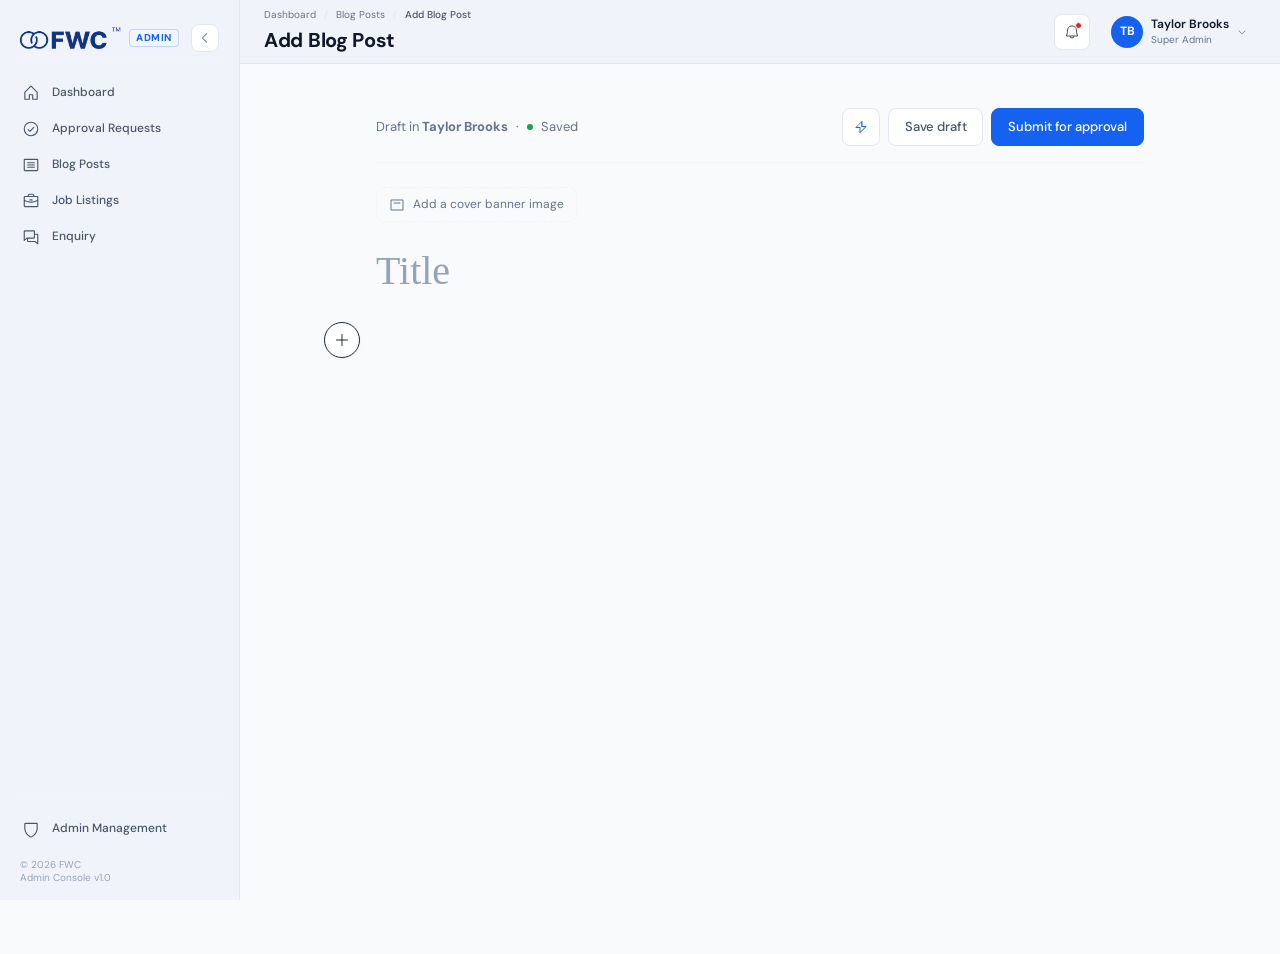
==== HTML/super-admin/add-blog-post.html @ eae1de67 "Approval flow improved" ====
<!DOCTYPE html>
<html lang="en">
<head>
<meta charset="UTF-8">
<meta name="viewport" content="width=device-width, initial-scale=1.0">
<title id="page-title">Add Blog Post — FWC Super Admin</title>
<link rel="stylesheet" href="../../CSS/global.css">
<link rel="stylesheet" href="../../CSS/add-blog-post.css">
</head>
<body>
<a href="#main-content" class="skip-link">Skip to editor</a>

<div class="dashboard-shell">
  <!-- Top Dashboard Header with Breadcrumbs -->
  <header class="dashboard-header">
    <div class="header-title-wrap">
      <nav class="breadcrumbs" aria-label="Breadcrumb">
        <a href="index.html">Dashboard</a>
        <span class="breadcrumbs-separator">/</span>
        <a href="blog-posts.html" id="breadcrumb-parent">Blog Posts</a>
        <span class="breadcrumbs-separator">/</span>
        <span class="breadcrumbs-current" id="breadcrumb-current">Add Blog Post</span>
      </nav>
      <h1 class="header-title" id="page-heading">Add Blog Post</h1>
    </div>
    <div class="header-actions">
      <div class="popover-anchor">
        <button class="header-icon-btn" id="notifications-trigger" type="button" aria-expanded="false" aria-controls="notifications-panel" aria-label="Notifications">
          <svg viewBox="0 0 256 256" fill="currentColor" aria-hidden="true" width="16" height="16"><path d="M221.8,175.94C216.25,166.38,208,139.33,208,104a80,80,0,1,0-160,0c0,35.34-8.26,62.38-13.81,71.94A16,16,0,0,0,48,200H88.81a40,40,0,0,0,78.38,0H208a16,16,0,0,0,13.8-24.06ZM128,216a24,24,0,0,1-22.62-16h45.24A24,24,0,0,1,128,216ZM48,184c7.7-13.24,16-43.92,16-80a64,64,0,1,1,128,0c0,36.05,8.28,66.73,16,80Z"/></svg>
          <span class="notification-dot" id="notification-dot"></span>
        </button>
        <div class="header-popover notifications-panel" id="notifications-panel" aria-hidden="true">
          <div class="notifications-panel-header">Notifications</div>
          <div class="notification-list" id="notification-list"></div>
        </div>
      </div>
      <div class="popover-anchor">
        <button class="header-user-menu" id="user-menu-trigger" type="button" aria-expanded="false" aria-controls="user-menu-panel">
          <div class="user-avatar">TB</div>
          <div class="user-info">
            <span class="user-name">Taylor Brooks</span>
            <span class="user-role">Super Admin</span>
          </div>
          <svg class="user-menu-caret" viewBox="0 0 256 256" fill="currentColor" aria-hidden="true"><path d="M213.66,101.66l-80,80a8,8,0,0,1-11.32,0l-80-80A8,8,0,0,1,53.66,90.34L128,164.69l74.34-74.35a8,8,0,0,1,11.32,11.32Z"/></svg>
        </button>
        <div class="header-popover user-menu-panel" id="user-menu-panel" aria-hidden="true">
          <button class="user-menu-item" id="logout-btn" type="button">Log out</button>
        </div>
      </div>
    </div>
  </header>

  <!-- Dashboard Sidebar -->
  <aside class="dashboard-sidebar">
    <div class="sidebar-header">
      <div class="brand-wrapper">
        <a href="index.html" class="sidebar-brand-mark">
          <img src="../../assets/logos/navy-logo.png" alt="FWC" class="brand-logo-img">
        </a>
        <span class="brand-badge">ADMIN</span>
      </div>
      <button class="sidebar-collapse-btn" aria-pressed="false" aria-label="Collapse sidebar">
        <svg class="sidebar-collapse-icon" viewBox="0 0 256 256" fill="currentColor" aria-hidden="true"><path d="M165.66,202.34a8,8,0,0,1-11.32,11.32l-80-80a8,8,0,0,1,0-11.32l80-80a8,8,0,0,1,11.32,11.32L91.31,128Z"/></svg>
      </button>
    </div>
    <div class="sidebar-nav-scroll">
      <nav class="sidebar-nav" aria-label="Super admin navigation">
        <a href="index.html" class="sidebar-nav-link">
          <svg class="sidebar-nav-icon" viewBox="0 0 256 256" fill="currentColor" aria-hidden="true"><path d="M219.31,108.68l-80-80a16,16,0,0,0-22.62,0l-80,80A15.87,15.87,0,0,0,32,120v96a8,8,0,0,0,8,8h64a8,8,0,0,0,8-8V160h32v56a8,8,0,0,0,8,8h64a8,8,0,0,0,8-8V120A15.87,15.87,0,0,0,219.31,108.68ZM208,208H160V152a8,8,0,0,0-8-8H104a8,8,0,0,0-8,8v56H48V120l80-80,80,80Z"/></svg>
          <span class="sidebar-nav-label">Dashboard</span>
        </a>
        <a href="approval-requests.html" class="sidebar-nav-link" id="nav-link-approvals">
          <svg class="sidebar-nav-icon" viewBox="0 0 256 256" fill="currentColor" aria-hidden="true"><path d="M173.66,98.34a8,8,0,0,1,0,11.32l-56,56a8,8,0,0,1-11.32,0l-24-24a8,8,0,0,1,11.32-11.32L112,148.69l50.34-50.35A8,8,0,0,1,173.66,98.34ZM232,128A104,104,0,1,1,128,24,104.11,104.11,0,0,1,232,128Zm-16,0a88,88,0,1,0-88,88A88.1,88.1,0,0,0,216,128Z"/></svg>
          <span class="sidebar-nav-label">Approval Requests</span>
        </a>
        <a href="blog-posts.html" class="sidebar-nav-link active" id="nav-link-blogs">
          <svg class="sidebar-nav-icon" viewBox="0 0 256 256" fill="currentColor" aria-hidden="true"><path d="M216,40H40A16,16,0,0,0,24,56V200a16,16,0,0,0,16,16H216a16,16,0,0,0,16-16V56A16,16,0,0,0,216,40Zm0,160H40V56H216V200ZM184,96a8,8,0,0,1-8,8H80a8,8,0,0,1,0-16h96A8,8,0,0,1,184,96Zm0,32a8,8,0,0,1-8,8H80a8,8,0,0,1,0-16h96A8,8,0,0,1,184,128Zm0,32a8,8,0,0,1-8,8H80a8,8,0,0,1,0-16h96A8,8,0,0,1,184,160Z"/></svg>
          <span class="sidebar-nav-label">Blog Posts</span>
        </a>
        <a href="job-listings.html" class="sidebar-nav-link" id="nav-link-jobs">
          <svg class="sidebar-nav-icon" viewBox="0 0 256 256" fill="currentColor" aria-hidden="true"><path d="M216,56H176V48a24,24,0,0,0-24-24H104A24,24,0,0,0,80,48v8H40A16,16,0,0,0,24,72V200a16,16,0,0,0,16,16H216a16,16,0,0,0,16-16V72A16,16,0,0,0,216,56ZM96,48a8,8,0,0,1,8-8h48a8,8,0,0,1,8,8v8H96ZM216,72v41.61A184,184,0,0,1,128,136a184.07,184.07,0,0,1-88-22.38V72Zm0,128H40V131.64A200.19,200.19,0,0,0,128,152a200.25,200.25,0,0,0,88-20.37V200ZM104,112a8,8,0,0,1,8-8h32a8,8,0,0,1,0,16H112A8,8,0,0,1,104,112Z"/></svg>
          <span class="sidebar-nav-label">Job Listings</span>
        </a>
        <a href="enquiry.html" class="sidebar-nav-link">
          <svg class="sidebar-nav-icon" viewBox="0 0 256 256" fill="currentColor" aria-hidden="true"><path d="M216,80H184V48a16,16,0,0,0-16-16H40A16,16,0,0,0,24,48V176a8,8,0,0,0,13,6.22L72,154V184a16,16,0,0,0,16,16h93.59L219,230.22a8,8,0,0,0,5,1.78,8,8,0,0,0,8-8V96A16,16,0,0,0,216,80ZM66.55,137.78,40,159.25V48H168v88H71.58A8,8,0,0,0,66.55,137.78ZM216,207.25l-26.55-21.47a8,8,0,0,0-5-1.78H88V152h80a16,16,0,0,0,16-16V96h32Z"/></svg>
          <span class="sidebar-nav-label">Enquiry</span>
        </a>
      </nav>
      <nav class="sidebar-nav sidebar-nav-secondary" aria-label="Administration">
        <a href="admin-management.html" class="sidebar-nav-link">
          <svg class="sidebar-nav-icon" viewBox="0 0 256 256" fill="currentColor" aria-hidden="true"><path d="M208,40H48A16,16,0,0,0,32,56v58.72c0,89.4,75.53,127.62,91,134.51a15.87,15.87,0,0,0,10,0c15.47-6.89,91-45.11,91-134.51V56A16,16,0,0,0,208,40Zm0,74.72c0,78.29-62.29,112.61-80,120-17.71-7.39-80-41.71-80-120V56H208Z"/></svg>
          <span class="sidebar-nav-label">Admin Management</span>
        </a>
      </nav>
      <div class="sidebar-footer">
        <div>© 2026 FWC</div>
        <div>Admin Console v1.0</div>
      </div>
    </div>
  </aside>

  <!-- Main Content: Centered Story Canvas -->
  <main class="dashboard-main" id="main-content">
    <div class="story-wrapper" id="editor-canvas">
      <!-- Story Header Action Bar -->
      <div class="story-header-bar">
        <div class="story-status-tag" id="normal-status-bar">
          <span>Draft in <strong id="doc-author-name">Taylor Brooks</strong></span>
          <span>·</span>
          <span class="status-dot"></span>
          <span id="save-status-text">Saved</span>
        </div>
        <div class="story-status-tag hidden" id="review-status-bar" style="background: #FEF3C7; border: 1px solid #FDE68A; padding: 4px 10px; border-radius: var(--radius-pill); color: #92400E;">
          <span style="font-weight: 600; font-size: 11px;">Review mode</span>
          <span>·</span>
          <span id="review-meta-text">Submitted by Alex Kim</span>
        </div>

        <div class="flex items-center gap-2" id="normal-nav-actions">
          <button class="btn btn-secondary btn-icon-only" id="autofill-demo-btn" type="button" title="Autofill sample article" aria-label="Autofill sample article" style="color: var(--brand-blue); border-color: var(--border-card); width: 38px; height: 38px; padding: 0;">
            <svg viewBox="0 0 256 256" fill="currentColor" width="16" height="16"><path d="M215.79,118.17a8,8,0,0,0-7.79-6.17H152V40a8,8,0,0,0-13.66-5.66l-96,96a8,8,0,0,0,5.66,13.66H104v72a8,8,0,0,0,13.66,5.66l96-96A8,8,0,0,0,215.79,118.17ZM120,200.69V136a8,8,0,0,0-8-8H59.31l72-72V120a8,8,0,0,0,8,8h52.69Z"/></svg>
          </button>
          <button class="btn btn-secondary" id="save-draft-btn" type="button">Save draft</button>
          <button class="btn btn-secondary hidden" id="delete-story-btn" type="button" style="color: var(--danger); border-color: var(--border-subtle);" title="Delete story">
            <svg viewBox="0 0 256 256" fill="currentColor" width="15" height="15"><path d="M216,48H176V40a24,24,0,0,0-24-24H104A24,24,0,0,0,80,40v8H40a8,8,0,0,0,0,16h8V208a16,16,0,0,0,16,16H192a16,16,0,0,0,16-16V64h8a8,8,0,0,0,0-16ZM96,40a8,8,0,0,1,8-8h48a8,8,0,0,1,8,8v8H96Zm96,168H64V64H192ZM112,104v64a8,8,0,0,1-16,0V104a8,8,0,0,1,16,0Zm48,0v64a8,8,0,0,1-16,0V104a8,8,0,0,1,16,0Z"/></svg>
            Delete
          </button>
          <button class="btn btn-primary" id="submit-approval-btn" type="button">Submit for approval</button>
        </div>

        <div class="flex items-center gap-2 hidden" id="review-nav-actions">
          <button class="btn btn-secondary" id="review-delete-btn" type="button" style="color: var(--danger); border-color: var(--border-subtle);" title="Delete story">
            <svg viewBox="0 0 256 256" fill="currentColor" width="15" height="15"><path d="M216,48H176V40a24,24,0,0,0-24-24H104A24,24,0,0,0,80,40v8H40a8,8,0,0,0,0,16h8V208a16,16,0,0,0,16,16H192a16,16,0,0,0,16-16V64h8a8,8,0,0,0,0-16ZM96,40a8,8,0,0,1,8-8h48a8,8,0,0,1,8,8v8H96Zm96,168H64V64H192ZM112,104v64a8,8,0,0,1-16,0V104a8,8,0,0,1,16,0Zm48,0v64a8,8,0,0,1-16,0V104a8,8,0,0,1,16,0Z"/></svg>
            Delete
          </button>
          <button class="btn btn-danger" id="review-reject-btn" type="button" style="color: var(--danger); border: 1px solid #FECACA; background: #FEF2F2;">
            <svg viewBox="0 0 256 256" fill="currentColor" width="14" height="14"><path d="M205.66,194.34a8,8,0,0,1-11.32,11.32L128,139.31,61.66,205.66a8,8,0,0,1-11.32-11.32L116.69,128,50.34,61.66A8,8,0,0,1,61.66,50.34L128,116.69l66.34-66.35a8,8,0,0,1,11.32,11.32L139.31,128Z"/></svg>
            Reject submission
          </button>
          <button class="btn btn-success" id="review-approve-btn" type="button" style="background: #10B981; color: #FFFFFF; border: 1px solid #10B981; font-weight: 600;">
            <svg viewBox="0 0 256 256" fill="currentColor" width="15" height="15"><path d="M229.66,77.66l-128,128a8,8,0,0,1-11.32,0l-56-56a8,8,0,0,1,11.32-11.32L96,188.69,218.34,66.34a8,8,0,0,1,11.32,11.32Z"/></svg>
            Approve & publish live
          </button>
        </div>
      </div>

      <!-- Banner / Cover Image Section -->
      <section class="story-cover-section" id="story-cover-section">
        <div class="story-cover-empty" id="cover-empty-prompt">
          <svg viewBox="0 0 256 256" fill="currentColor" width="16" height="16"><path d="M216,40H40A16,16,0,0,0,24,56V200a16,16,0,0,0,16,16H216a16,16,0,0,0,16-16V56A16,16,0,0,0,216,40Zm0,160H40V56H216V200ZM184,96a8,8,0,0,1-8,8H80a8,8,0,0,1,0-16h96A8,8,0,0,1,184,96Z"/></svg>
          <span>Add a cover banner image</span>
          <input type="file" id="cover-file-input" accept="image/*" style="display: none;">
        </div>
        <div class="story-cover-preview hidden" id="cover-preview-box">
          <img id="cover-preview-img" src="" alt="Story Cover">
          <div class="story-cover-actions">
            <button type="button" id="change-cover-btn">Change</button>
            <button type="button" id="remove-cover-btn">Remove</button>
          </div>
        </div>
      </section>

      <!-- Story Title -->
      <textarea class="story-title-input" id="story-title-input" placeholder="Title" rows="1" spellcheck="true" autofocus></textarea>

      <!-- Content Editable Body with Medium-style Floating Inserter -->
      <div style="position: relative;">
        <!-- Floating Circular (+) Adder -->
        <div class="floating-adder" id="floating-adder">
          <button class="floating-adder-trigger" id="floating-adder-trigger" type="button" aria-label="Open insert menu" title="Add an element">
            <svg class="icon-plus" viewBox="0 0 256 256" fill="currentColor" width="16" height="16"><path d="M224,128a8,8,0,0,1-8,8H136v80a8,8,0,0,1-16,0V136H40a8,8,0,0,1,0-16h80V40a8,8,0,0,1,16,0v80h80A8,8,0,0,1,224,128Z"/></svg>
            <svg class="icon-close" viewBox="0 0 256 256" fill="currentColor" width="16" height="16"><path d="M205.66,194.34a8,8,0,0,1-11.32,11.32L128,139.31,61.66,205.66a8,8,0,0,1-11.32-11.32L116.69,128,50.34,61.66A8,8,0,0,1,61.66,50.34L128,116.69l66.34-66.35a8,8,0,0,1,11.32,11.32L139.31,128Z"/></svg>
          </button>
          <div class="floating-adder-menu" id="floating-adder-menu">
            <!-- 1. Photo Upload -->
            <button class="adder-item-btn" type="button" data-insert="image" aria-label="Add an image" title="Add an image">
              <svg viewBox="0 0 24 24" fill="none" stroke="currentColor" stroke-width="1.8" stroke-linecap="round" stroke-linejoin="round" width="18" height="18">
                <rect x="3" y="3" width="18" height="18" rx="3" ry="3"></rect>
                <circle cx="8.5" cy="8.5" r="1.5" fill="currentColor"></circle>
                <polyline points="21 15 16 10 5 21"></polyline>
              </svg>
              <span class="adder-tooltip">Add an image</span>
            </button>
            <!-- 2. Unsplash / Stock -->
            <button class="adder-item-btn" type="button" data-insert="stock" aria-label="Search Unsplash" title="Add from Unsplash">
              <svg viewBox="0 0 24 24" fill="currentColor" width="18" height="18">
                <path d="M7.5 4.5v4.5h9v-4.5h-9zm9 7.5v6h-9v-6h-4.5v9h18v-9h-4.5z"/>
              </svg>
              <span class="adder-tooltip">Add from Unsplash</span>
            </button>
            <!-- 3. Section Break / Divider -->
            <button class="adder-item-btn" type="button" data-insert="divider" aria-label="Add a section break" title="Add a section break">
              <svg viewBox="0 0 24 24" fill="none" stroke="currentColor" stroke-width="2.5" stroke-linecap="round" width="18" height="18">
                <line x1="4" y1="12" x2="8" y2="12"></line>
                <line x1="10" y1="12" x2="14" y2="12"></line>
                <line x1="16" y1="12" x2="20" y2="12"></line>
              </svg>
              <span class="adder-tooltip">Add a section break</span>
            </button>
          </div>
        </div>

        <!-- Medium Editor Body -->
        <div class="story-editor-body" id="story-editor-body" contenteditable="true" data-placeholder="Tell your story..." spellcheck="true"></div>
      </div>
    </div>
  </main>
</div>

<!-- Sleek Medium Selection Bubble Toolbar -->
<div class="selection-bubble-toolbar" id="selection-bubble">
  <button class="bubble-btn" type="button" data-cmd="bold" title="Bold (⌘B)"><strong>B</strong></button>
  <button class="bubble-btn" type="button" data-cmd="italic" title="Italic (⌘I)"><em>I</em></button>
  <button class="bubble-btn" type="button" data-cmd="underline" title="Underline (⌘U)"><span style="text-decoration: underline;">U</span></button>
  <button class="bubble-btn" type="button" data-cmd="createLink" title="Link (⌘K)">
    <svg viewBox="0 0 256 256" fill="none" stroke="currentColor" stroke-width="22" width="14" height="14"><rect x="24" y="88" width="96" height="80" rx="40"/><rect x="136" y="88" width="96" height="80" rx="40"/></svg>
  </button>
  <span class="bubble-divider"></span>
  <button class="bubble-btn" type="button" data-cmd="formatH2" title="Large Heading" style="font-size: 15px; font-weight: 700;">T</button>
  <button class="bubble-btn" type="button" data-cmd="formatH3" title="Small Heading" style="font-size: 12px; font-weight: 600;">t</button>
  <button class="bubble-btn" type="button" data-cmd="formatQuote" title="Blockquote" style="font-size: 16px; font-family: serif; line-height: 1;">”</button>
  <span class="bubble-divider"></span>
  <button class="bubble-btn" type="button" data-cmd="insertUnorderedList" title="Bullet List">•</button>
  <button class="bubble-btn" type="button" data-cmd="insertOrderedList" title="Numbered List" style="font-size: 12px;">1.</button>
</div>

<!-- Slash Commands Popup Menu -->
<div class="slash-commands-popup" id="slash-popup">
  <button class="slash-cmd-item" type="button" data-slash="h2">
    <span class="slash-cmd-icon">H1</span>
    <div class="slash-cmd-text">
      <span class="slash-cmd-title">Big Heading</span>
      <span class="slash-cmd-desc">Large section title</span>
    </div>
  </button>
  <button class="slash-cmd-item" type="button" data-slash="h3">
    <span class="slash-cmd-icon">H2</span>
    <div class="slash-cmd-text">
      <span class="slash-cmd-title">Medium Heading</span>
      <span class="slash-cmd-desc">Subheading section</span>
    </div>
  </button>
  <button class="slash-cmd-item" type="button" data-slash="bullet">
    <span class="slash-cmd-icon">•</span>
    <div class="slash-cmd-text">
      <span class="slash-cmd-title">Bulleted List</span>
      <span class="slash-cmd-desc">Create a simple bulleted list</span>
    </div>
  </button>
  <button class="slash-cmd-item" type="button" data-slash="quote">
    <span class="slash-cmd-icon">”</span>
    <div class="slash-cmd-text">
      <span class="slash-cmd-title">Quote</span>
      <span class="slash-cmd-desc">Capture a pull quote</span>
    </div>
  </button>
  <button class="slash-cmd-item" type="button" data-slash="divider">
    <span class="slash-cmd-icon">---</span>
    <div class="slash-cmd-text">
      <span class="slash-cmd-title">Section Break</span>
      <span class="slash-cmd-desc">Visual section break</span>
    </div>
  </button>
</div>

<!-- Submit for Approval Confirmation Modal -->
<div class="modal-overlay" id="submit-confirm-modal" aria-hidden="true">
  <div class="modal">
    <div class="modal-header">
      <span class="modal-title">Submit for review?</span>
      <button class="modal-close" data-close-modal="submit-confirm-modal" aria-label="Close">
        <svg viewBox="0 0 256 256" fill="currentColor" width="14" height="14"><path d="M205.66,194.34a8,8,0,0,1-11.32,11.32L128,139.31,61.66,205.66a8,8,0,0,1-11.32-11.32L116.69,128,50.34,61.66A8,8,0,0,1,61.66,50.34L128,116.69l66.34-66.35a8,8,0,0,1,11.32,11.32L139.31,128Z"/></svg>
      </button>
    </div>
    <div class="modal-body">
      <p style="margin: 0; color: var(--ink-secondary); font-size: var(--text-xs); line-height: 1.5;">Submit "<strong id="submit-confirm-title" style="color: var(--ink-primary);"></strong>" to the moderation queue?</p>
    </div>
    <div class="modal-footer">
      <button class="btn btn-secondary" data-close-modal="submit-confirm-modal">Cancel</button>
      <button class="btn btn-primary" id="confirm-submit-btn">Submit</button>
    </div>
  </div>
</div>

<!-- Approve Confirmation Modal -->
<div class="modal-overlay" id="approve-confirm-modal" aria-hidden="true">
  <div class="modal">
    <div class="modal-header">
      <span class="modal-title">Publish story live?</span>
      <button class="modal-close" data-close-modal="approve-confirm-modal" aria-label="Close">
        <svg viewBox="0 0 256 256" fill="currentColor" width="14" height="14"><path d="M205.66,194.34a8,8,0,0,1-11.32,11.32L128,139.31,61.66,205.66a8,8,0,0,1-11.32-11.32L116.69,128,50.34,61.66A8,8,0,0,1,61.66,50.34L128,116.69l66.34-66.35a8,8,0,0,1,11.32,11.32L139.31,128Z"/></svg>
      </button>
    </div>
    <div class="modal-body">
      <p style="margin: 0; color: var(--ink-secondary); font-size: var(--text-xs); line-height: 1.5;">Approve and publish "<strong id="approve-story-title" style="color: var(--ink-primary);"></strong>" live to the website?</p>
    </div>
    <div class="modal-footer">
      <button class="btn btn-secondary" data-close-modal="approve-confirm-modal">Cancel</button>
      <button class="btn btn-success" id="confirm-approve-btn">Publish live</button>
    </div>
  </div>
</div>

<!-- Reject Feedback Modal -->
<div class="modal-overlay" id="reject-feedback-modal" aria-hidden="true">
  <div class="modal">
    <div class="modal-header">
      <span class="modal-title">Reject submission</span>
      <button class="modal-close" data-close-modal="reject-feedback-modal" aria-label="Close">
        <svg viewBox="0 0 256 256" fill="currentColor" width="14" height="14"><path d="M205.66,194.34a8,8,0,0,1-11.32,11.32L128,139.31,61.66,205.66a8,8,0,0,1-11.32-11.32L116.69,128,50.34,61.66A8,8,0,0,1,61.66,50.34L128,116.69l66.34-66.35a8,8,0,0,1,11.32,11.32L139.31,128Z"/></svg>
      </button>
    </div>
    <div class="modal-body">
      <div class="form-group" style="margin: 0;">
        <label class="form-label" for="rejection-reason-input" style="font-size: var(--text-xs); color: var(--ink-secondary);">Feedback notes for "<strong id="reject-story-title" style="color: var(--ink-primary);"></strong>":</label>
        <textarea class="form-textarea" id="rejection-reason-input" placeholder="Required changes or reason for rejection..." rows="3"></textarea>
        <span class="form-error-text" id="rejection-error-text" style="display: none; color: var(--danger); font-size: 11px;">Feedback is required before rejecting.</span>
      </div>
    </div>
    <div class="modal-footer">
      <button class="btn btn-secondary" data-close-modal="reject-feedback-modal">Cancel</button>
      <button class="btn btn-danger" id="confirm-reject-btn">Reject</button>
    </div>
  </div>
</div>

<!-- Delete Story Confirmation Modal -->
<div class="modal-overlay" id="delete-confirm-modal" aria-hidden="true">
  <div class="modal">
    <div class="modal-header">
      <span class="modal-title">Delete story?</span>
      <button class="modal-close" data-close-modal="delete-confirm-modal" aria-label="Close">
        <svg viewBox="0 0 256 256" fill="currentColor" width="14" height="14"><path d="M205.66,194.34a8,8,0,0,1-11.32,11.32L128,139.31,61.66,205.66a8,8,0,0,1-11.32-11.32L116.69,128,50.34,61.66A8,8,0,0,1,61.66,50.34L128,116.69l66.34-66.35a8,8,0,0,1,11.32,11.32L139.31,128Z"/></svg>
      </button>
    </div>
    <div class="modal-body">
      <p style="margin: 0; color: var(--ink-secondary); font-size: var(--text-xs); line-height: 1.5;">Permanently delete "<strong id="delete-story-title" style="color: var(--ink-primary);"></strong>"? This action cannot be undone.</p>
    </div>
    <div class="modal-footer">
      <button class="btn btn-secondary" data-close-modal="delete-confirm-modal">Cancel</button>
      <button class="btn btn-danger" id="confirm-delete-btn">Delete</button>
    </div>
  </div>
</div>

<script src="../../JS/global.js"></script>
<script src="../../JS/add-blog-post.js"></script>
</body>
</html>
---- CSS/global.css ----
/* ==========================================================================
   FWC Super Admin Dashboard — Global Stylesheet
   Modern, condensed, enterprise light theme with corporate blue accents.
   Structured to match high-density UI reference (image.png).
   ========================================================================== */

@import url('https://fonts.googleapis.com/css2?family=DM+Sans:ital,opsz,wght@0,9..40,400..700;1,9..40,400..700&display=swap');

/* --------------------------------------------------------------------------
   01. Design Tokens
   -------------------------------------------------------------------------- */
:root {
  /* Typography Family */
  --font-primary: 'DM Sans', -apple-system, BlinkMacSystemFont, 'Segoe UI', Roboto, 'Helvetica Neue', Arial, sans-serif;
  --font-mono: ui-monospace, SFMono-Regular, Menlo, Monaco, Consolas, monospace;

  /* Strict Typography Scale (Multiples of 2, 10px - 28px) */
  --text-2xs: 10px;
  --text-xs: 12px;
  --text-sm: 14px;
  --text-base: 16px;
  --text-md: 18px;
  --text-lg: 20px;
  --text-xl: 24px;
  --text-2xl: 28px;
  --text-3xl: 36px;

  /* Line Heights */
  --leading-none: 1.0;
  --leading-tight: 1.15;
  --leading-snug: 1.3;
  --leading-normal: 1.45;
  --leading-relaxed: 1.6;

  /* Letter Spacing */
  --tracking-tighter: -0.03em;
  --tracking-tight: -0.015em;
  --tracking-normal: 0em;
  --tracking-wide: 0.025em;
  --tracking-wider: 0.05em;

  /* Font Weights */
  --weight-regular: 400;
  --weight-medium: 500;
  --weight-semibold: 600;
  --weight-bold: 700;

  /* Condensed Spacing System */
  --space-1: 4px;
  --space-2: 8px;
  --space-3: 12px;
  --space-4: 16px;
  --space-5: 20px;
  --space-6: 24px;
  --space-8: 32px;
  --space-10: 40px;

  /* Color System: Enterprise Clean Light Theme */
  --bg-page: #F8FAFC;
  --bg-card: #FFFFFF;
  --bg-hover: #F1F5F9;
  --bg-active: #EFF6FF;
  --bg-input: #FFFFFF;
  --bg-sidebar: #F0F4FA;
  --bg-header: #F0F4FA;

  /* Brand Blue Palette */
  --brand-blue: #1662F0;
  --brand-blue-hover: #2563EB;
  --brand-blue-active: #1D4ED8;
  --brand-blue-light: #EFF6FF;
  --brand-blue-border: rgba(22, 98, 240, 0.22);
  --brand-blue-glow: rgba(22, 98, 240, 0.15);

  /* Inks & Text Colors */
  --ink-primary: #0F172A;
  --ink-secondary: #475569;
  --ink-muted: #64748B;
  --ink-subtle: #94A3B8;
  --ink-disabled: #CBD5E1;

  /* Borders */
  --border-subtle: #F1F5F9;
  --border-card: #E2E8F0;
  --border-hover: #CBD5E1;
  --border-focus: #1662F0;

  /* Border Radii */
  --radius-xs: 4px;
  --radius-sm: 6px;
  --radius-md: 8px;
  --radius-lg: 10px;
  --radius-xl: 14px;
  --radius-pill: 9999px;

  /* Shadows */
  --shadow-card: 0 1px 2px 0 rgba(15, 23, 42, 0.04), 0 1px 3px 0 rgba(15, 23, 42, 0.02);
  --shadow-hover: 0 4px 12px 0 rgba(15, 23, 42, 0.05);
  --shadow-popover: 0 10px 25px -3px rgba(15, 23, 42, 0.10), 0 4px 6px -2px rgba(15, 23, 42, 0.05);
  --shadow-modal: 0 20px 45px -5px rgba(15, 23, 42, 0.16);

  /* Semantic Status Colors */
  --success: #16A34A;
  --success-bg: #F0FDF4;
  --success-border: #BBF7D0;

  --warning: #D97706;
  --warning-bg: #FEF3C7;
  --warning-border: #FDE68A;

  --danger: #DC2626;
  --danger-bg: #FEF2F2;
  --danger-border: #FECACA;

  --info: #2563EB;
  --info-bg: #EFF6FF;
  --info-border: #BFDBFE;

  /* Layout Constants */
  --sidebar-width: 240px;
  --sidebar-width-collapsed: 72px;
  --header-height: 64px;

  /* Transitions */
  --duration-fast: 150ms;
  --duration-normal: 250ms;
  --ease-smooth: cubic-bezier(0.4, 0, 0.2, 1);
}

/* --------------------------------------------------------------------------
   02. Reset & Base
   -------------------------------------------------------------------------- */
*, *::before, *::after {
  box-sizing: border-box;
  margin: 0;
  padding: 0;
}

html {
  font-size: 14px;
  scroll-behavior: smooth;
  -webkit-text-size-adjust: 100%;
}

body {
  font-family: var(--font-primary);
  font-size: var(--text-sm);
  line-height: var(--leading-normal);
  color: var(--ink-primary);
  background-color: var(--bg-page);
  min-height: 100vh;
  -webkit-font-smoothing: antialiased;
  -moz-osx-font-smoothing: grayscale;
}

a {
  color: inherit;
  text-decoration: none;
}

button, input, select, textarea {
  font-family: inherit;
  font-size: inherit;
  line-height: inherit;
  border: none;
  background: none;
  color: inherit;
}

button {
  cursor: pointer;
}

button:disabled {
  cursor: not-allowed;
}

ul, ol {
  list-style: none;
}

table {
  border-collapse: collapse;
}

:focus-visible {
  outline: 2px solid var(--brand-blue);
  outline-offset: 2px;
}

.sr-only {
  position: absolute;
  width: 1px;
  height: 1px;
  padding: 0;
  margin: -1px;
  overflow: hidden;
  clip: rect(0, 0, 0, 0);
  white-space: nowrap;
  border: 0;
}

.skip-link {
  position: absolute;
  top: -48px;
  left: var(--space-4);
  z-index: 2000;
  background: var(--brand-blue);
  color: #FFFFFF;
  padding: var(--space-2) var(--space-4);
  border-radius: var(--radius-sm);
  font-size: var(--text-xs);
  font-weight: var(--weight-medium);
  transition: top var(--duration-fast) var(--ease-smooth);
}

.skip-link:focus {
  top: var(--space-4);
}

/* --------------------------------------------------------------------------
   03. Layout Utilities
   -------------------------------------------------------------------------- */
.flex { display: flex; }
.flex-col { display: flex; flex-direction: column; }
.flex-wrap { flex-wrap: wrap; }
.items-center { align-items: center; }
.items-start { align-items: flex-start; }
.items-end { align-items: flex-end; }
.justify-center { justify-content: center; }
.justify-between { justify-content: space-between; }
.justify-end { justify-content: flex-end; }

.grid { display: grid; }
.grid-cols-2 { grid-template-columns: repeat(2, 1fr); }
.grid-cols-3 { grid-template-columns: repeat(3, 1fr); }
.grid-cols-4 { grid-template-columns: repeat(4, 1fr); }
.grid-cols-5 { grid-template-columns: repeat(5, 1fr); }

.gap-1 { gap: var(--space-1); }
.gap-2 { gap: var(--space-2); }
.gap-3 { gap: var(--space-3); }
.gap-4 { gap: var(--space-4); }
.gap-5 { gap: var(--space-5); }
.gap-6 { gap: var(--space-6); }

.hidden { display: none !important; }
.full-width { width: 100%; }

/* --------------------------------------------------------------------------
   04. Dashboard Shell (Sidebar + Header + Main)
   -------------------------------------------------------------------------- */
.dashboard-shell {
  display: grid;
  grid-template-columns: var(--sidebar-width) 1fr;
  grid-template-rows: var(--header-height) 1fr;
  grid-template-areas:
    "sidebar header"
    "sidebar main";
  min-height: 100vh;
  transition: grid-template-columns var(--duration-normal) var(--ease-smooth);
}

.dashboard-shell.sidebar-collapsed {
  grid-template-columns: var(--sidebar-width-collapsed) 1fr;
}

/* -- Top Header -- */
.dashboard-header {
  grid-area: header;
  position: sticky;
  top: 0;
  z-index: 200;
  display: flex;
  align-items: center;
  justify-content: space-between;
  gap: var(--space-4);
  padding: 0 var(--space-6);
  background: var(--bg-header);
  border-bottom: 1px solid var(--border-card);
  height: var(--header-height);
}

.header-title-wrap {
  display: flex;
  flex-direction: column;
  gap: 2px;
  min-width: 0;
}

.header-title {
  font-size: var(--text-lg);
  font-weight: var(--weight-bold);
  color: var(--ink-primary);
  letter-spacing: var(--tracking-tight);
  white-space: nowrap;
  overflow: hidden;
  text-overflow: ellipsis;
}

.header-subtitle {
  font-size: var(--text-xs);
  color: var(--ink-muted);
  white-space: nowrap;
  overflow: hidden;
  text-overflow: ellipsis;
}

/* Breadcrumbs */
.breadcrumbs {
  display: flex;
  align-items: center;
  gap: var(--space-2);
  font-size: var(--text-2xs);
  color: var(--ink-muted);
  margin-bottom: 2px;
}

.breadcrumbs a {
  color: var(--ink-muted);
  text-decoration: none;
  transition: color var(--duration-fast) var(--ease-smooth);
}

.breadcrumbs a:hover {
  color: var(--brand-blue);
}

.breadcrumbs-separator {
  color: var(--border-card);
  font-size: 10px;
  user-select: none;
}

.breadcrumbs-current {
  color: var(--ink-secondary);
  font-weight: var(--weight-medium);
}

.header-actions {
  display: flex;
  align-items: center;
  gap: var(--space-3);
  flex-shrink: 0;
}

.header-icon-btn {
  position: relative;
  display: inline-flex;
  align-items: center;
  justify-content: center;
  width: 36px;
  height: 36px;
  border-radius: var(--radius-md);
  color: var(--ink-secondary);
  border: 1px solid var(--border-card);
  background: var(--bg-card);
  transition: all var(--duration-fast) var(--ease-smooth);
}

.header-icon-btn:hover {
  background: var(--bg-hover);
  color: var(--ink-primary);
  border-color: var(--border-hover);
}

.notification-dot {
  position: absolute;
  top: 7px;
  right: 7px;
  width: 7px;
  height: 7px;
  border-radius: 50%;
  background: var(--danger);
  border: 1.5px solid var(--bg-card);
}

.popover-anchor {
  position: relative;
}

.header-popover {
  position: absolute;
  top: calc(100% + var(--space-2));
  right: 0;
  background: var(--bg-card);
  border: 1px solid var(--border-card);
  border-radius: var(--radius-md);
  box-shadow: var(--shadow-popover);
  padding: var(--space-2);
  opacity: 0;
  visibility: hidden;
  transform: translateY(-4px);
  transition: all var(--duration-fast) var(--ease-smooth);
  z-index: 300;
}

.header-popover.is-open {
  opacity: 1;
  visibility: visible;
  transform: translateY(0);
}

.header-user-menu {
  display: flex;
  align-items: center;
  gap: var(--space-2);
  padding: var(--space-1) var(--space-2);
  border-radius: var(--radius-md);
  border: 1px solid transparent;
  transition: all var(--duration-fast) var(--ease-smooth);
}

.header-user-menu:hover {
  background: var(--bg-hover);
  border-color: var(--border-card);
}

.user-avatar {
  width: 32px;
  height: 32px;
  border-radius: 50%;
  background: var(--brand-blue);
  color: #FFFFFF;
  display: inline-flex;
  align-items: center;
  justify-content: center;
  font-size: var(--text-xs);
  font-weight: var(--weight-bold);
  flex-shrink: 0;
}

.user-info {
  display: flex;
  flex-direction: column;
  line-height: var(--leading-snug);
  text-align: left;
}

.user-name {
  font-size: var(--text-xs);
  font-weight: var(--weight-semibold);
  color: var(--ink-primary);
}

.user-role {
  font-size: var(--text-2xs);
  color: var(--ink-muted);
}

.user-menu-caret {
  width: 10px;
  height: 10px;
  color: var(--ink-muted);
  transition: transform var(--duration-fast) var(--ease-smooth);
}

.header-user-menu[aria-expanded="true"] .user-menu-caret {
  transform: rotate(180deg);
}

.user-menu-panel {
  min-width: 150px;
}

.user-menu-item {
  display: block;
  width: 100%;
  text-align: left;
  padding: var(--space-2) var(--space-3);
  border-radius: var(--radius-sm);
  font-size: var(--text-xs);
  color: var(--ink-secondary);
  transition: all var(--duration-fast) var(--ease-smooth);
}

.user-menu-item:hover {
  background: var(--bg-hover);
  color: var(--ink-primary);
}

/* Notifications Popover */
.notifications-panel {
  min-width: 300px;
  max-width: 340px;
}

.notifications-panel-header {
  padding: var(--space-2) var(--space-3);
  font-size: var(--text-xs);
  font-weight: var(--weight-semibold);
  color: var(--ink-primary);
  border-bottom: 1px solid var(--border-card);
}

.notification-list {
  display: flex;
  flex-direction: column;
  gap: 2px;
  max-height: 280px;
  overflow-y: auto;
  padding: var(--space-1) 0;
}

.notification-item {
  display: block;
  width: 100%;
  text-align: left;
  padding: var(--space-2) var(--space-3);
  border-radius: var(--radius-sm);
  transition: background-color var(--duration-fast) var(--ease-smooth);
}

.notification-item:hover {
  background: var(--bg-hover);
}

.notification-item-text {
  font-size: var(--text-xs);
  color: var(--ink-secondary);
  line-height: var(--leading-snug);
}

.notification-item-time {
  margin-top: 2px;
  font-size: var(--text-2xs);
  color: var(--ink-muted);
}

.notification-empty {
  padding: var(--space-4) var(--space-3);
  text-align: center;
  font-size: var(--text-xs);
  color: var(--ink-muted);
}

/* -- Sidebar -- */
.dashboard-sidebar {
  grid-area: sidebar;
  position: sticky;
  top: 0;
  align-self: start;
  height: 100vh;
  display: flex;
  flex-direction: column;
  background: var(--bg-sidebar);
  border-right: 1px solid var(--border-card);
  padding: var(--space-3) var(--space-3);
  z-index: 250;
}

.sidebar-header {
  display: flex;
  align-items: center;
  justify-content: space-between;
  gap: var(--space-2);
  height: calc(var(--header-height) - var(--space-3));
  padding-inline: var(--space-2);
  margin-bottom: var(--space-3);
  border-bottom: 1px solid var(--border-subtle);
}

.brand-wrapper {
  display: flex;
  align-items: center;
  gap: var(--space-2);
  min-width: 0;
}

.sidebar-brand-mark {
  display: flex;
  align-items: center;
  gap: 6px;
  text-decoration: none;
}

.brand-logo-img {
  height: 24px;
  width: auto;
  max-width: 110px;
  object-fit: contain;
  display: block;
}

.brand-badge {
  display: inline-flex;
  align-items: center;
  padding: 1px 6px;
  border-radius: var(--radius-xs);
  font-size: var(--text-2xs);
  font-weight: var(--weight-bold);
  letter-spacing: 0.06em;
  text-transform: uppercase;
  color: var(--brand-blue);
  background: var(--brand-blue-light);
  border: 1px solid var(--brand-blue-border);
  line-height: 1.4;
  flex-shrink: 0;
}

.sidebar-collapse-btn {
  display: inline-flex;
  align-items: center;
  justify-content: center;
  width: 28px;
  height: 28px;
  border-radius: var(--radius-md);
  color: var(--ink-muted);
  border: 1px solid var(--border-card);
  background: var(--bg-card);
  transition: all var(--duration-fast) var(--ease-smooth);
}

.sidebar-collapse-btn:hover {
  background: var(--bg-hover);
  color: var(--ink-primary);
}

.sidebar-collapse-icon {
  width: 14px;
  height: 14px;
  transition: transform var(--duration-normal) var(--ease-smooth);
}

.sidebar-nav-scroll {
  display: flex;
  flex-direction: column;
  flex: 1;
  min-height: 0;
  overflow-y: auto;
}

.sidebar-nav {
  display: flex;
  flex-direction: column;
  gap: 2px;
}

.sidebar-nav-secondary {
  margin-top: auto;
  padding-top: var(--space-3);
  border-top: 1px solid var(--border-subtle);
}

.sidebar-nav-link {
  display: flex;
  align-items: center;
  gap: var(--space-3);
  padding: 8px 10px;
  border-radius: var(--radius-md);
  color: var(--ink-secondary);
  font-size: var(--text-xs);
  font-weight: var(--weight-medium);
  transition: all var(--duration-fast) var(--ease-smooth);
}

.sidebar-nav-link:hover {
  background: rgba(22, 98, 240, 0.07);
  color: var(--brand-blue-hover);
}

.sidebar-nav-link.active {
  background: #FFFFFF;
  color: var(--brand-blue);
  font-weight: var(--weight-semibold);
  box-shadow: 0 1px 3px rgba(15, 23, 42, 0.06);
}

.sidebar-nav-icon {
  flex-shrink: 0;
  width: 18px;
  height: 18px;
}

.sidebar-nav-label {
  white-space: nowrap;
  overflow: hidden;
  text-overflow: ellipsis;
}

.sidebar-footer {
  padding: var(--space-3) var(--space-2) var(--space-1);
  font-size: var(--text-2xs);
  color: var(--ink-subtle);
  line-height: var(--leading-snug);
}

.dashboard-shell.sidebar-collapsed .brand-wrapper,
.dashboard-shell.sidebar-collapsed .sidebar-nav-label,
.dashboard-shell.sidebar-collapsed .sidebar-footer,
.dashboard-shell.sidebar-collapsed .header-user-menu .user-info {
  display: none;
}

.dashboard-shell.sidebar-collapsed .sidebar-header {
  justify-content: center;
}

.dashboard-shell.sidebar-collapsed .sidebar-nav-link {
  justify-content: center;
  padding: 8px 0;
}

.dashboard-shell.sidebar-collapsed .sidebar-collapse-icon {
  transform: rotate(180deg);
}

/* -- Main Content -- */
.dashboard-main {
  grid-area: main;
  min-width: 0;
  padding: var(--space-5) var(--space-6);
  background: var(--bg-page);
  color: var(--ink-primary);
}

.page-header {
  display: flex;
  align-items: flex-start;
  justify-content: space-between;
  gap: var(--space-4);
  margin-bottom: var(--space-4);
}

.page-heading {
  font-size: var(--text-lg);
  font-weight: var(--weight-bold);
  letter-spacing: var(--tracking-tight);
  color: var(--ink-primary);
}

.page-subheading {
  margin-top: 2px;
  font-size: var(--text-xs);
  color: var(--ink-muted);
}

/* --------------------------------------------------------------------------
   05. Condensed KPI Stat Cards
   -------------------------------------------------------------------------- */
.stat-cards-grid {
  display: grid;
  grid-template-columns: repeat(auto-fit, minmax(180px, 1fr));
  gap: var(--space-3);
  margin-bottom: var(--space-4);
}

.card {
  background: var(--bg-card);
  border: 1px solid var(--border-card);
  border-radius: var(--radius-lg);
  padding: var(--space-4);
  box-shadow: var(--shadow-card);
  transition: all var(--duration-fast) var(--ease-smooth);
}

.stat-card {
  display: flex;
  flex-direction: column;
  justify-content: space-between;
  padding: 12px 14px;
  background: var(--bg-card);
  border: 1px solid var(--border-card);
  border-radius: var(--radius-md);
  box-shadow: var(--shadow-card);
  min-height: 84px;
}

.stat-card-header {
  display: flex;
  align-items: center;
  justify-content: space-between;
  gap: var(--space-2);
  margin-bottom: 4px;
}

.stat-card-label {
  font-size: var(--text-2xs);
  font-weight: var(--weight-semibold);
  text-transform: uppercase;
  letter-spacing: 0.05em;
  color: var(--ink-muted);
}

.stat-card-icon {
  display: inline-flex;
  align-items: center;
  justify-content: center;
  width: 26px;
  height: 26px;
  border-radius: var(--radius-sm);
  background: var(--brand-blue-light);
  color: var(--brand-blue);
  flex-shrink: 0;
}

.stat-card-icon svg {
  width: 14px;
  height: 14px;
}

.stat-card-icon.icon-blue { background: var(--brand-blue-light); color: var(--brand-blue); }
.stat-card-icon.icon-success { background: var(--success-bg); color: var(--success); }
.stat-card-icon.icon-warning { background: var(--warning-bg); color: var(--warning); }
.stat-card-icon.icon-danger { background: var(--danger-bg); color: var(--danger); }

.stat-card-value {
  font-size: var(--text-xl);
  font-weight: var(--weight-bold);
  color: var(--ink-primary);
  line-height: var(--leading-none);
  margin-bottom: 4px;
}

.stat-card-subtext {
  font-size: var(--text-2xs);
  color: var(--ink-muted);
}

/* --------------------------------------------------------------------------
   06. Buttons
   -------------------------------------------------------------------------- */
.btn {
  display: inline-flex;
  align-items: center;
  justify-content: center;
  gap: 6px;
  font-weight: var(--weight-medium);
  font-size: var(--text-xs);
  padding: 7px 14px;
  border-radius: var(--radius-sm);
  border: 1px solid transparent;
  transition: all var(--duration-fast) var(--ease-smooth);
  white-space: nowrap;
  user-select: none;
}

.btn-primary {
  background-color: var(--brand-blue);
  color: #FFFFFF;
  border-color: var(--brand-blue);
}

.btn-primary:hover {
  background-color: var(--brand-blue-hover);
  border-color: var(--brand-blue-hover);
}

.btn-primary:active {
  background-color: var(--brand-blue-active);
}

.btn-secondary {
  background-color: var(--bg-card);
  border-color: var(--border-card);
  color: var(--ink-secondary);
}

.btn-secondary:hover {
  background-color: var(--bg-hover);
  border-color: var(--border-hover);
  color: var(--ink-primary);
}

.btn-success {
  background-color: var(--success);
  color: #FFFFFF;
  border-color: var(--success);
}

.btn-success:hover {
  background-color: #15803D;
}

.btn-danger {
  background-color: var(--danger);
  color: #FFFFFF;
  border-color: var(--danger);
}

.btn-danger:hover {
  background-color: #B91C1C;
}

.btn-sm {
  padding: 4px 10px;
  font-size: var(--text-2xs);
}

.btn-icon-only {
  padding: 6px;
  width: 30px;
  height: 30px;
}

.icon-btn {
  display: inline-flex;
  align-items: center;
  justify-content: center;
  width: 28px;
  height: 28px;
  border-radius: var(--radius-sm);
  color: var(--ink-secondary);
  border: 1px solid var(--border-card);
  background: var(--bg-card);
  transition: all var(--duration-fast) var(--ease-smooth);
}

.icon-btn:hover {
  background: var(--bg-hover);
  color: var(--ink-primary);
  border-color: var(--border-hover);
}

.icon-btn svg {
  width: 14px;
  height: 14px;
}

/* --------------------------------------------------------------------------
   07. Toolbar, Search & Filter Bar
   -------------------------------------------------------------------------- */
.inline-filter-bar {
  display: flex;
  align-items: center;
  gap: var(--space-2);
  margin-bottom: var(--space-3);
  width: 100%;
}

.search-bar {
  position: relative;
  flex: 1;
  min-width: 220px;
  max-width: 360px;
}

.search-bar .form-input {
  padding-left: 34px;
  height: 36px;
  font-size: var(--text-xs);
}

.search-bar-icon {
  position: absolute;
  left: 10px;
  top: 50%;
  transform: translateY(-50%);
  color: var(--ink-muted);
  width: 15px;
  height: 15px;
  pointer-events: none;
}

.inline-filter-bar .form-select {
  width: auto !important;
  min-width: 120px;
  max-width: 160px;
  height: 36px;
  padding: 4px 28px 4px 10px;
  font-size: var(--text-xs);
  flex-shrink: 0;
}

.inline-filter-bar-actions {
  display: flex;
  align-items: center;
  gap: var(--space-2);
  margin-left: auto;
  flex-shrink: 0;
}

/* --------------------------------------------------------------------------
   08. High-Density Condensed Tables
   -------------------------------------------------------------------------- */
.table-wrapper {
  overflow-x: auto;
  border-radius: var(--radius-md);
  border: 1px solid var(--border-card);
  background: var(--bg-card);
  box-shadow: var(--shadow-card);
}

.card .table-wrapper,
.table-wrapper-surface {
  border: none;
  border-radius: 0;
  box-shadow: none;
  background: transparent;
}

.table {
  width: 100%;
  min-width: 720px;
  border-collapse: collapse;
  font-size: var(--text-xs);
  text-align: left;
}

.table thead {
  background: var(--bg-page);
  border-bottom: 1px solid var(--border-card);
}

.table th {
  padding: 8px 12px;
  font-size: var(--text-2xs);
  font-weight: var(--weight-semibold);
  text-transform: uppercase;
  letter-spacing: 0.04em;
  color: var(--ink-secondary);
  white-space: nowrap;
  user-select: none;
}

.table td {
  padding: 8px 12px;
  border-top: 1px solid var(--border-subtle);
  color: var(--ink-primary);
  vertical-align: middle;
  line-height: var(--leading-snug);
}

.table th:first-child,
.table td:first-child {
  padding-left: 16px;
  width: 55px;
  min-width: 55px;
}

.table th:last-child,
.table td:last-child {
  padding-right: 16px;
}

.table tbody tr:hover {
  background: var(--bg-hover);
}

.table tbody tr.is-selected {
  background: var(--bg-active);
}

.table-checkbox {
  width: 15px;
  height: 15px;
  accent-color: var(--brand-blue);
  cursor: pointer;
  vertical-align: middle;
}

.table-truncate,
.cell-truncate {
  white-space: nowrap !important;
  overflow: hidden !important;
  text-overflow: ellipsis !important;
  max-width: 240px;
}

.cell-truncate-title {
  white-space: nowrap !important;
  overflow: hidden !important;
  text-overflow: ellipsis !important;
  max-width: 380px;
  display: block;
}

.table-id {
  font-family: var(--font-mono);
  font-size: var(--text-2xs);
  color: var(--ink-muted);
  font-weight: var(--weight-medium);
  white-space: nowrap;
}

.table-avatar-cell {
  display: flex;
  align-items: center;
  gap: var(--space-2);
}

.table-avatar {
  width: 26px;
  height: 26px;
  border-radius: 50%;
  display: inline-flex;
  align-items: center;
  justify-content: center;
  font-size: 10px;
  font-weight: var(--weight-bold);
  flex-shrink: 0;
}

.table-avatar-img {
  width: 26px;
  height: 26px;
  border-radius: 50%;
  object-fit: cover;
  flex-shrink: 0;
  border: 1px solid var(--border-card);
  box-shadow: 0 1px 2px rgba(15, 23, 42, 0.06);
}

.table-avatar.avatar-color-1 { background: #EFF6FF; color: #1D4ED8; }
.table-avatar.avatar-color-2 { background: #F0FDF4; color: #15803D; }
.table-avatar.avatar-color-3 { background: #FEF3C7; color: #B45309; }
.table-avatar.avatar-color-4 { background: #F3E8FF; color: #7E22CE; }
.table-avatar.avatar-color-5 { background: #FEF2F2; color: #B91C1C; }

.table-link {
  color: var(--brand-blue);
  text-decoration: none;
  font-weight: var(--weight-medium);
  transition: color var(--duration-fast) var(--ease-smooth);
}

.table-link:hover {
  color: var(--brand-blue-hover);
  text-decoration: underline;
}

.read-more-link {
  color: var(--brand-blue);
  font-size: var(--text-2xs);
  font-weight: var(--weight-semibold);
  margin-left: 4px;
}

.read-more-link:hover {
  text-decoration: underline;
}

.sort-icon {
  display: inline-flex;
  margin-left: 2px;
  color: var(--ink-subtle);
  vertical-align: middle;
}

.sort-icon svg {
  width: 9px;
  height: 9px;
}

.table-actions {
  display: flex;
  align-items: center;
  justify-content: flex-end;
  gap: var(--space-1);
}

.table-actions-group {
  display: flex;
  align-items: center;
  gap: 4px;
}

/* --------------------------------------------------------------------------
   08b. Sleek Context Menu / Kebab Dropdown for Table Actions
   -------------------------------------------------------------------------- */
.table-kebab-wrap {
  position: relative;
  display: inline-block;
}

.table-kebab-btn {
  display: inline-flex;
  align-items: center;
  justify-content: center;
  width: 28px;
  height: 28px;
  border-radius: var(--radius-sm);
  border: 1px solid transparent;
  background: transparent;
  color: var(--ink-secondary);
  cursor: pointer;
  transition: all var(--duration-fast) var(--ease-smooth);
}

.table-kebab-btn:hover,
.table-kebab-btn.is-active {
  background: var(--bg-hover);
  border-color: var(--border-card);
  color: var(--ink-primary);
}

.table-kebab-btn svg {
  width: 16px;
  height: 16px;
}

.table-context-menu {
  position: absolute;
  top: calc(100% + 4px);
  right: 0;
  z-index: 120;
  min-width: 180px;
  background: #FFFFFF;
  border: 1px solid var(--border-card);
  border-radius: var(--radius-md);
  box-shadow: 0 10px 25px -5px rgba(0, 0, 0, 0.12), 0 8px 10px -6px rgba(0, 0, 0, 0.08);
  padding: 4px;
  display: none;
  text-align: left;
}

.table-context-menu.is-open {
  display: block;
  animation: contextMenuSlideIn 0.15s ease-out;
}

@keyframes contextMenuSlideIn {
  from {
    opacity: 0;
    transform: translateY(-4px) scale(0.98);
  }
  to {
    opacity: 1;
    transform: translateY(0) scale(1);
  }
}

.table-context-menu-item {
  display: flex;
  align-items: center;
  gap: 8px;
  width: 100%;
  padding: 7px 10px;
  font-size: var(--text-xs);
  color: var(--ink-primary);
  text-decoration: none;
  background: transparent;
  border: none;
  border-radius: var(--radius-xs);
  cursor: pointer;
  text-align: left;
  white-space: nowrap;
  font-weight: var(--weight-medium);
  transition: background var(--duration-fast) var(--ease-smooth), color var(--duration-fast) var(--ease-smooth);
}

.table-context-menu-item svg {
  width: 14px;
  height: 14px;
  color: var(--ink-muted);
  flex-shrink: 0;
  transition: color var(--duration-fast) var(--ease-smooth);
}

.table-context-menu-item:hover {
  background: var(--bg-hover);
  color: var(--ink-primary);
}

.table-context-menu-item:hover svg {
  color: var(--ink-primary);
}

.table-context-menu-item.item-primary {
  color: var(--brand-blue);
  font-weight: var(--weight-semibold);
}

.table-context-menu-item.item-primary svg {
  color: var(--brand-blue);
}

.table-context-menu-item.item-primary:hover {
  background: var(--brand-blue-light);
  color: var(--brand-blue-hover);
}

.table-context-menu-item.item-danger {
  color: var(--danger);
}

.table-context-menu-item.item-danger svg {
  color: var(--danger);
}

.table-context-menu-item.item-danger:hover {
  background: #FEF2F2;
  color: #B91C1C;
}

.table-context-menu-divider {
  height: 1px;
  background: var(--border-card);
  margin: 4px 0;
}

/* --------------------------------------------------------------------------
   09. Status Badges & Pills
   -------------------------------------------------------------------------- */
.status-badge {
  display: inline-flex;
  align-items: center;
  gap: 3px;
  padding: 2px 7px;
  font-size: var(--text-2xs);
  font-weight: var(--weight-semibold);
  border-radius: var(--radius-pill);
  border: 1px solid transparent;
  white-space: nowrap;
  line-height: var(--leading-none);
}

.status-pending {
  background: var(--warning-bg);
  border-color: var(--warning-border);
  color: var(--warning);
}

.status-approved,
.status-published,
.status-resolved,
.status-paid,
.status-granted {
  background: var(--success-bg);
  border-color: var(--success-border);
  color: var(--success);
}

.status-rejected,
.status-denied {
  background: var(--danger-bg);
  border-color: var(--danger-border);
  color: var(--danger);
}

.status-draft,
.status-free {
  background: var(--bg-hover);
  border-color: var(--border-card);
  color: var(--ink-secondary);
}

.status-info,
.status-new,
.status-in-progress {
  background: var(--info-bg);
  border-color: var(--info-border);
  color: var(--info);
}

/* --------------------------------------------------------------------------
   10. Form Controls & Inputs
   -------------------------------------------------------------------------- */
.form-group {
  display: flex;
  flex-direction: column;
  gap: 4px;
  margin-bottom: var(--space-3);
}

.form-row {
  display: grid;
  grid-template-columns: repeat(2, 1fr);
  gap: var(--space-3);
}

.form-label {
  font-size: var(--text-xs);
  font-weight: var(--weight-medium);
  color: var(--ink-secondary);
}

.form-required {
  color: var(--danger);
}

.form-input,
.form-select,
.form-textarea {
  width: 100%;
  background: var(--bg-input);
  border: 1px solid var(--border-card);
  border-radius: var(--radius-sm);
  padding: 7px 10px;
  font-size: var(--text-xs);
  color: var(--ink-primary);
  transition: all var(--duration-fast) var(--ease-smooth);
}

.form-input::placeholder,
.form-textarea::placeholder {
  color: var(--ink-subtle);
}

.form-input:focus,
.form-select:focus,
.form-textarea:focus {
  outline: none;
  border-color: var(--brand-blue);
  box-shadow: 0 0 0 3px var(--brand-blue-light);
}

.form-textarea {
  resize: vertical;
  min-height: 100px;
  line-height: var(--leading-normal);
}

.form-select {
  appearance: none;
  -webkit-appearance: none;
  background-image: url("data:image/svg+xml,%3Csvg xmlns='http://www.w3.org/2000/svg' width='10' height='6' viewBox='0 0 10 6' fill='none'%3E%3Cpath d='M1 1L5 5L9 1' stroke='%2364748B' stroke-width='1.5' stroke-linecap='round' stroke-linejoin='round'/%3E%3C/svg%3E");
  background-repeat: no-repeat;
  background-position: right 10px center;
  padding-right: 28px;
}

.form-help-text {
  font-size: var(--text-2xs);
  color: var(--ink-muted);
}

.form-error-text {
  display: none;
  font-size: var(--text-2xs);
  color: var(--danger);
}

.form-group.has-error .form-input,
.form-group.has-error .form-select,
.form-group.has-error .form-textarea,
.form-group.has-error .rich-text-editable {
  border-color: var(--danger);
  box-shadow: 0 0 0 2px var(--danger-bg);
}

.form-group.has-error .form-error-text {
  display: block;
}

/* --------------------------------------------------------------------------
   11. Toggle Switch
   -------------------------------------------------------------------------- */
.toggle-switch {
  position: relative;
  display: inline-flex;
  align-items: center;
  gap: var(--space-2);
  cursor: pointer;
}

.toggle-switch input {
  position: absolute;
  width: 36px;
  height: 20px;
  margin: 0;
  opacity: 0;
  cursor: pointer;
}

.toggle-track {
  position: relative;
  width: 36px;
  height: 20px;
  flex-shrink: 0;
  background: #E2E8F0;
  border-radius: var(--radius-pill);
  transition: background-color var(--duration-fast) var(--ease-smooth);
}

.toggle-thumb {
  position: absolute;
  top: 2px;
  left: 2px;
  width: 16px;
  height: 16px;
  border-radius: 50%;
  background: #FFFFFF;
  box-shadow: 0 1px 2px rgba(15, 23, 42, 0.2);
  transition: transform var(--duration-fast) var(--ease-smooth);
}

.toggle-switch input:checked ~ .toggle-track {
  background: var(--brand-blue);
}

.toggle-switch input:checked ~ .toggle-track .toggle-thumb {
  transform: translateX(16px);
}

.toggle-label {
  font-size: var(--text-xs);
  font-weight: var(--weight-medium);
  color: var(--ink-secondary);
}

/* --------------------------------------------------------------------------
   12. Segmented Pill Tabs
   -------------------------------------------------------------------------- */
.tabs-header {
  display: flex;
  align-items: center;
  justify-content: space-between;
  gap: var(--space-3);
  margin-bottom: var(--space-3);
  flex-wrap: wrap;
}

.tabs-nav {
  display: inline-flex;
  align-items: center;
  gap: 2px;
  padding: 3px;
  background: var(--bg-hover);
  border: 1px solid var(--border-card);
  border-radius: var(--radius-md);
}

.tab-btn {
  padding: 5px 14px;
  border-radius: var(--radius-sm);
  font-size: var(--text-xs);
  font-weight: var(--weight-medium);
  color: var(--ink-secondary);
  transition: all var(--duration-fast) var(--ease-smooth);
}

.tab-btn:hover {
  color: var(--ink-primary);
}

.tab-btn.active {
  background: var(--bg-card);
  color: var(--brand-blue);
  font-weight: var(--weight-semibold);
  box-shadow: var(--shadow-card);
}

.tabs-panel.hidden {
  display: none;
}

/* --------------------------------------------------------------------------
   13. List Page Layout (Filter Rail + Table)
   -------------------------------------------------------------------------- */
.list-page-layout {
  display: grid;
  grid-template-columns: 220px 1fr;
  align-items: start;
  gap: var(--space-4);
}

.filter-rail {
  display: flex;
  flex-direction: column;
  gap: var(--space-3);
  position: sticky;
  top: calc(var(--header-height) + var(--space-4));
}

.filter-rail-section {
  background: var(--bg-card);
  border: 1px solid var(--border-card);
  border-radius: var(--radius-md);
  padding: var(--space-3);
  box-shadow: var(--shadow-card);
}

.filter-rail-title {
  font-size: var(--text-2xs);
  font-weight: var(--weight-semibold);
  text-transform: uppercase;
  letter-spacing: 0.05em;
  color: var(--ink-muted);
  margin-bottom: var(--space-2);
}

.filter-rail .form-group {
  margin-bottom: var(--space-2);
}

.filter-rail .form-group:last-child {
  margin-bottom: 0;
}

/* --------------------------------------------------------------------------
   14. Modals & Dialogs
   -------------------------------------------------------------------------- */
.modal-overlay {
  position: fixed;
  inset: 0;
  z-index: 1000;
  display: flex;
  align-items: center;
  justify-content: center;
  padding: var(--space-4);
  background: rgba(15, 23, 42, 0.45);
  backdrop-filter: blur(4px);
  -webkit-backdrop-filter: blur(4px);
  opacity: 0;
  visibility: hidden;
  transition: all var(--duration-fast) var(--ease-smooth);
}

.modal-overlay.is-open {
  opacity: 1;
  visibility: visible;
}

.modal {
  width: 100%;
  max-width: 480px;
  max-height: 90vh;
  overflow-y: auto;
  background: var(--bg-card);
  border: 1px solid var(--border-card);
  border-radius: var(--radius-lg);
  box-shadow: var(--shadow-modal);
  transform: translateY(8px) scale(0.99);
  transition: transform var(--duration-fast) var(--ease-smooth);
}

.modal-overlay.is-open .modal {
  transform: translateY(0) scale(1);
}

.modal-lg {
  max-width: 640px;
}

.modal-header {
  display: flex;
  align-items: center;
  justify-content: space-between;
  gap: var(--space-3);
  padding: 18px 24px;
  border-bottom: 1px solid var(--border-card);
}

.modal-title {
  font-size: var(--text-md);
  font-weight: var(--weight-bold);
  color: var(--ink-primary);
}

.modal-close {
  display: inline-flex;
  align-items: center;
  justify-content: center;
  width: 28px;
  height: 28px;
  border-radius: var(--radius-sm);
  color: var(--ink-muted);
  transition: all var(--duration-fast) var(--ease-smooth);
}

.modal-close:hover {
  background: var(--bg-hover);
  color: var(--ink-primary);
}

.modal-body {
  padding: 24px;
  color: var(--ink-secondary);
  font-size: var(--text-xs);
  line-height: var(--leading-normal);
}

.modal-footer {
  display: flex;
  align-items: center;
  justify-content: flex-end;
  gap: var(--space-2);
  padding: 16px 24px;
  border-top: 1px solid var(--border-card);
  background: var(--bg-page);
  border-bottom-left-radius: var(--radius-lg);
  border-bottom-right-radius: var(--radius-lg);
}

/* --------------------------------------------------------------------------
   15. Drawers (Slide-in right sheet)
   -------------------------------------------------------------------------- */
.drawer-overlay {
  position: fixed;
  inset: 0;
  z-index: 1000;
  display: flex;
  justify-content: flex-end;
  background: rgba(15, 23, 42, 0.45);
  backdrop-filter: blur(4px);
  -webkit-backdrop-filter: blur(4px);
  opacity: 0;
  visibility: hidden;
  transition: all var(--duration-fast) var(--ease-smooth);
}

.drawer-overlay.is-open {
  opacity: 1;
  visibility: visible;
}

.drawer {
  width: 100%;
  max-width: 440px;
  height: 100%;
  background: var(--bg-card);
  border-left: 1px solid var(--border-card);
  box-shadow: var(--shadow-modal);
  display: flex;
  flex-direction: column;
  transform: translateX(100%);
  transition: transform var(--duration-fast) var(--ease-smooth);
  overflow-y: auto;
}

.drawer-overlay.is-open .drawer {
  transform: translateX(0);
}

.drawer-lg {
  max-width: 520px;
}

.drawer-header {
  display: flex;
  align-items: center;
  gap: var(--space-2);
  padding: var(--space-4);
  border-bottom: 1px solid var(--border-card);
  flex-shrink: 0;
}

.drawer-back,
.drawer-close {
  display: inline-flex;
  align-items: center;
  justify-content: center;
  width: 28px;
  height: 28px;
  border-radius: var(--radius-sm);
  color: var(--ink-muted);
  transition: all var(--duration-fast) var(--ease-smooth);
}

.drawer-back:hover,
.drawer-close:hover {
  background: var(--bg-hover);
  color: var(--ink-primary);
}

.drawer-title {
  flex: 1;
  min-width: 0;
  font-size: var(--text-base);
  font-weight: var(--weight-bold);
  color: var(--ink-primary);
}

.drawer-body {
  padding: var(--space-4);
  color: var(--ink-secondary);
  font-size: var(--text-xs);
  line-height: var(--leading-normal);
  flex: 1;
}

.drawer-footer {
  display: flex;
  align-items: center;
  justify-content: flex-end;
  gap: var(--space-2);
  padding: var(--space-3) var(--space-4);
  border-top: 1px solid var(--border-card);
  background: var(--bg-page);
  flex-shrink: 0;
}

/* --------------------------------------------------------------------------
   16. Kebab Menu
   -------------------------------------------------------------------------- */
.kebab-wrap {
  position: relative;
  display: inline-flex;
}

.kebab-menu {
  position: absolute;
  top: calc(100% + 4px);
  right: 0;
  min-width: 130px;
  background: var(--bg-card);
  border: 1px solid var(--border-card);
  border-radius: var(--radius-md);
  box-shadow: var(--shadow-popover);
  padding: 4px;
  z-index: 50;
}

.kebab-menu.hidden {
  display: none;
}

.kebab-menu-item {
  display: block;
  width: 100%;
  text-align: left;
  padding: 6px 8px;
  border-radius: var(--radius-xs);
  font-size: var(--text-xs);
  color: var(--ink-secondary);
  transition: all var(--duration-fast) var(--ease-smooth);
}

.kebab-menu-item:hover {
  background: var(--bg-hover);
  color: var(--ink-primary);
}

.kebab-menu-item.is-danger {
  color: var(--danger);
}

.kebab-menu-item.is-danger:hover {
  background: var(--danger-bg);
}

/* --------------------------------------------------------------------------
   17. Toasts
   -------------------------------------------------------------------------- */
.toast-container {
  position: fixed;
  bottom: var(--space-5);
  right: var(--space-5);
  z-index: 1200;
  display: flex;
  flex-direction: column;
  gap: var(--space-2);
  pointer-events: none;
}

.toast {
  display: flex;
  align-items: flex-start;
  gap: var(--space-2);
  min-width: 260px;
  max-width: 340px;
  padding: 10px 14px;
  background: var(--bg-card);
  border: 1px solid var(--border-card);
  border-left: 3px solid var(--brand-blue);
  border-radius: var(--radius-md);
  box-shadow: var(--shadow-popover);
  color: var(--ink-primary);
  font-size: var(--text-xs);
  transform: translateX(120%);
  opacity: 0;
  pointer-events: auto;
  transition: all var(--duration-normal) var(--ease-smooth);
}

.toast.is-visible {
  transform: translateX(0);
  opacity: 1;
}

.toast-success { border-left-color: var(--success); }
.toast-error { border-left-color: var(--danger); }
.toast-info { border-left-color: var(--info); }

.toast-icon {
  width: 16px;
  height: 16px;
  flex-shrink: 0;
}

.toast-success .toast-icon { color: var(--success); }
.toast-error .toast-icon { color: var(--danger); }
.toast-info .toast-icon { color: var(--info); }

.toast-message {
  flex: 1;
  line-height: var(--leading-snug);
}

.toast-close {
  flex-shrink: 0;
  color: var(--ink-muted);
  width: 16px;
  height: 16px;
}

/* --------------------------------------------------------------------------
   18. Add Pages & Rich Text Editor
   -------------------------------------------------------------------------- */
.rich-text-editable {
  width: 100%;
  min-height: 140px;
  background: var(--bg-input);
  border: 1px solid var(--border-card);
  border-radius: var(--radius-sm);
  padding: 8px 10px;
  font-size: var(--text-xs);
  line-height: var(--leading-normal);
  color: var(--ink-primary);
  transition: all var(--duration-fast) var(--ease-smooth);
}

.rich-text-editable:empty::before {
  content: attr(data-placeholder);
  color: var(--ink-subtle);
  pointer-events: none;
}

.rich-text-editable:focus {
  outline: none;
  border-color: var(--brand-blue);
  box-shadow: 0 0 0 3px var(--brand-blue-light);
}

.rich-text-toolbar {
  position: fixed;
  left: 50%;
  bottom: var(--space-5);
  transform: translate(-50%, 10px);
  z-index: 400;
  display: flex;
  align-items: center;
  gap: 2px;
  padding: 4px;
  background: #0F172A;
  border-radius: var(--radius-md);
  box-shadow: var(--shadow-modal);
  opacity: 0;
  visibility: hidden;
  pointer-events: none;
  transition: all var(--duration-fast) var(--ease-smooth);
}

.rich-text-toolbar.is-visible {
  opacity: 1;
  visibility: visible;
  transform: translate(-50%, 0);
  pointer-events: auto;
}

.rich-text-toolbar-btn {
  display: inline-flex;
  align-items: center;
  justify-content: center;
  width: 28px;
  height: 28px;
  border-radius: var(--radius-xs);
  color: #F8FAFC;
  font-size: var(--text-xs);
  transition: background-color var(--duration-fast) var(--ease-smooth);
}

.rich-text-toolbar-btn:hover {
  background: rgba(255, 255, 255, 0.15);
}

.rich-text-toolbar-btn svg {
  width: 14px;
  height: 14px;
}

.rich-text-toolbar-divider {
  width: 1px;
  height: 16px;
  background: rgba(255, 255, 255, 0.2);
  margin: 0 2px;
}

/* Blog Sections Rail */
.blog-sections {
  display: flex;
  gap: var(--space-3);
  align-items: flex-start;
}

.blog-sections-rail {
  flex: 0 0 170px;
  display: flex;
  flex-direction: column;
  gap: 2px;
}

.blog-section-tab {
  display: flex;
  align-items: center;
  gap: 6px;
  padding: 6px 8px;
  border: 1px solid transparent;
  border-radius: var(--radius-sm);
  cursor: pointer;
  transition: all var(--duration-fast) var(--ease-smooth);
}

.blog-section-tab:hover {
  background: var(--bg-hover);
}

.blog-section-tab.active {
  background: var(--brand-blue-light);
  border-color: var(--brand-blue-border);
}

.blog-section-tab-name {
  flex: 1;
  min-width: 0;
  background: transparent;
  border: none;
  font-size: var(--text-xs);
  font-weight: var(--weight-medium);
  color: var(--ink-primary);
}

.blog-section-tab-remove {
  display: inline-flex;
  align-items: center;
  justify-content: center;
  width: 18px;
  height: 18px;
  border-radius: var(--radius-xs);
  color: var(--ink-muted);
  opacity: 0;
}

.blog-section-tab:hover .blog-section-tab-remove,
.blog-section-tab.active .blog-section-tab-remove {
  opacity: 1;
}

.blog-section-tab-remove:hover {
  background: var(--danger-bg);
  color: var(--danger);
}

.blog-content-pane {
  flex: 1;
  min-width: 0;
}

.custom-field-row {
  display: grid;
  grid-template-columns: 1fr 1fr auto;
  gap: var(--space-2);
  align-items: center;
  margin-bottom: var(--space-2);
}

.remove-row-btn {
  display: inline-flex;
  align-items: center;
  justify-content: center;
  width: 28px;
  height: 28px;
  border-radius: var(--radius-sm);
  color: var(--ink-muted);
  border: 1px solid var(--border-card);
  background: var(--bg-card);
}

.remove-row-btn:hover {
  background: var(--danger-bg);
  color: var(--danger);
  border-color: var(--danger-border);
}

/* Site Preview Card */
.site-preview-card {
  background: var(--bg-page);
  border: 1px solid var(--border-card);
  border-radius: var(--radius-md);
  padding: var(--space-3);
  margin-top: var(--space-3);
}

.site-preview-label {
  font-size: var(--text-2xs);
  font-weight: var(--weight-semibold);
  text-transform: uppercase;
  letter-spacing: 0.04em;
  color: var(--ink-muted);
  margin-bottom: var(--space-2);
}

.site-preview-title {
  font-size: var(--text-sm);
  font-weight: var(--weight-bold);
  color: var(--ink-primary);
  margin-bottom: 4px;
}

.site-preview-meta {
  font-size: var(--text-2xs);
  color: var(--ink-muted);
  margin-bottom: var(--space-2);
}

.site-preview-body {
  font-size: var(--text-xs);
  color: var(--ink-secondary);
  line-height: var(--leading-normal);
}

.file-attachment {
  display: inline-flex;
  align-items: center;
  gap: 6px;
  padding: 6px 12px;
  background: var(--bg-card);
  border: 1px solid var(--border-card);
  border-radius: var(--radius-sm);
  font-size: var(--text-xs);
  color: var(--brand-blue);
  font-weight: var(--weight-medium);
  margin-top: var(--space-3);
  cursor: pointer;
  transition: all var(--duration-fast) var(--ease-smooth);
}

.file-attachment:hover {
  background: var(--brand-blue-light);
  border-color: var(--brand-blue-border);
}

.pdf-preview {
  display: flex;
  flex-direction: column;
  align-items: center;
  justify-content: center;
  gap: var(--space-2);
  padding: var(--space-6) var(--space-4);
  text-align: center;
  color: var(--ink-muted);
}

.pdf-preview-icon {
  width: 48px;
  height: 48px;
  color: var(--brand-blue);
}

.pdf-preview-name {
  font-size: var(--text-xs);
  font-weight: var(--weight-semibold);
  color: var(--ink-primary);
}

/* --------------------------------------------------------------------------
   19. Responsive Media Queries
   -------------------------------------------------------------------------- */
@media (max-width: 1024px) {
  .dashboard-shell {
    grid-template-columns: var(--sidebar-width-collapsed) 1fr;
  }
  .dashboard-sidebar .brand-wrapper,
  .dashboard-sidebar .sidebar-nav-label,
  .dashboard-sidebar .sidebar-footer,
  .header-user-menu .user-info {
    display: none;
  }
  .dashboard-sidebar .sidebar-header {
    justify-content: center;
  }
  .dashboard-sidebar .sidebar-nav-link {
    justify-content: center;
    padding: 8px 0;
  }
  .sidebar-collapse-icon {
    transform: rotate(180deg);
  }
  .list-page-layout {
    grid-template-columns: 1fr;
  }
  .filter-rail {
    position: static;
  }
}

@media (max-width: 768px) {
  .stat-cards-grid {
    grid-template-columns: repeat(2, 1fr);
  }
  .form-row {
    grid-template-columns: 1fr;
  }
  .page-header {
    flex-direction: column;
    align-items: flex-start;
  }
  .inline-filter-bar {
    flex-direction: column;
    align-items: stretch;
  }
  .inline-filter-bar-actions {
    margin-left: 0;
    justify-content: flex-end;
  }
}
---- CSS/add-blog-post.css ----
@import url('./global.css');

:root {
  --editor-bg: #FFFFFF;
  --editor-max-w: 800px;
  --editor-ink: #1E293B;
  --editor-ink-heading: #0F172A;
  --editor-ink-muted: #64748B;
  --editor-ink-placeholder: #94A3B8;
  --editor-serif: 'Georgia', 'Charter', 'Merriweather', 'Cambria', serif;
  --editor-sans: -apple-system, BlinkMacSystemFont, 'Segoe UI', Roboto, Helvetica, Arial, sans-serif;
  --editor-mono: 'SFMono-Regular', Consolas, 'Liberation Mono', Menlo, monospace;
}

/* -- Centered Story Canvas Container inside dashboard-main -- */
.story-wrapper {
  width: 100%;
  max-width: var(--editor-max-w);
  margin: 0 auto;
  padding: 0 var(--space-4) 140px;
  position: relative;
}

.story-header-bar {
  display: flex;
  align-items: center;
  justify-content: space-between;
  gap: var(--space-4);
  margin-bottom: var(--space-6);
  padding-bottom: var(--space-4);
  border-bottom: 1px solid var(--border-subtle);
  flex-wrap: wrap;
}

.story-header-bar .btn {
  height: 38px;
  padding: 0 var(--space-4);
  font-size: 13px;
  font-weight: var(--weight-medium);
  border-radius: var(--radius-md);
  display: inline-flex;
  align-items: center;
  justify-content: center;
  gap: 8px;
  white-space: nowrap;
  letter-spacing: -0.01em;
}

.story-header-bar .btn.btn-icon-only {
  width: 38px;
  height: 38px;
  padding: 0 !important;
  flex-shrink: 0;
}

.story-header-bar .btn svg {
  flex-shrink: 0;
}

.story-status-tag {
  display: inline-flex;
  align-items: center;
  gap: 8px;
  font-size: 13px;
  color: var(--ink-muted);
}

.story-status-tag .status-dot {
  width: 6px;
  height: 6px;
  border-radius: 50%;
  background: var(--success);
}

.editor-doc-status .status-dot {
  width: 6px;
  height: 6px;
  border-radius: 50%;
  background: var(--success);
}

.editor-navbar-right {
  display: flex;
  align-items: center;
  gap: var(--space-2);
}

.editor-nav-btn {
  display: inline-flex;
  align-items: center;
  gap: 6px;
  padding: 6px 14px;
  border-radius: var(--radius-pill);
  font-size: var(--text-xs);
  font-weight: var(--weight-medium);
  cursor: pointer;
  transition: all var(--duration-fast) var(--ease-smooth);
}

.editor-nav-btn.btn-ghost {
  color: var(--ink-secondary);
  border: 1px solid transparent;
  background: transparent;
}

.editor-nav-btn.btn-ghost:hover {
  background: var(--bg-hover);
  color: var(--ink-primary);
}

.editor-nav-btn.btn-publish {
  background: var(--brand-blue);
  color: #FFFFFF;
  border: 1px solid var(--brand-blue);
  font-weight: var(--weight-semibold);
}

.editor-nav-btn.btn-publish:hover {
  background: var(--brand-blue-hover);
  box-shadow: var(--shadow-sm);
}

/* -- Centered Story Canvas Container -- */
.story-wrapper {
  flex: 1;
  width: 100%;
  max-width: var(--editor-max-w);
  margin: 0 auto;
  padding: var(--space-6) var(--space-4) 140px;
  position: relative;
}

/* -- Banner / Cover Image Section -- */
.story-cover-section {
  margin-bottom: var(--space-6);
  position: relative;
  border-radius: var(--radius-lg);
  transition: all var(--duration-fast) var(--ease-smooth);
}

.story-cover-empty {
  display: flex;
  align-items: center;
  gap: 8px;
  padding: 8px 12px;
  border-radius: var(--radius-md);
  color: var(--editor-ink-muted);
  font-size: var(--text-xs);
  cursor: pointer;
  width: fit-content;
  border: 1px dashed var(--border-subtle);
  background: var(--bg-surface);
  transition: all var(--duration-fast) var(--ease-smooth);
}

.story-cover-empty:hover {
  background: var(--brand-blue-light);
  color: var(--brand-blue);
  border-color: var(--brand-blue-border);
}

.story-cover-preview {
  position: relative;
  width: 100%;
  height: 320px;
  border-radius: var(--radius-lg);
  overflow: hidden;
  background: #F1F5F9;
  border: 1px solid var(--border-card);
}

.story-cover-preview img {
  width: 100%;
  height: 100%;
  object-fit: cover;
  display: block;
}

.story-cover-actions {
  position: absolute;
  top: 12px;
  right: 12px;
  display: flex;
  align-items: center;
  gap: 6px;
  background: rgba(15, 23, 42, 0.75);
  backdrop-filter: blur(6px);
  padding: 4px;
  border-radius: var(--radius-pill);
}

.story-cover-actions button {
  background: transparent;
  border: none;
  color: #FFFFFF;
  font-size: var(--text-2xs);
  font-weight: var(--weight-medium);
  padding: 4px 10px;
  border-radius: var(--radius-pill);
  cursor: pointer;
  transition: background var(--duration-fast) var(--ease-smooth);
}

.story-cover-actions button:hover {
  background: rgba(255, 255, 255, 0.2);
}

/* -- Title Area -- */
.story-title-input {
  width: 100%;
  font-family: var(--editor-serif);
  font-size: 40px;
  font-weight: 700;
  line-height: 1.25;
  color: var(--editor-ink-heading);
  border: none;
  outline: none;
  background: transparent;
  padding: 0;
  margin-bottom: var(--space-5);
  resize: none;
  overflow: hidden;
}

.story-title-input::placeholder {
  color: var(--editor-ink-placeholder);
  font-weight: 400;
}

/* -- Content Canvas Area -- */
.story-editor-body {
  font-family: var(--editor-serif);
  font-size: 18px;
  line-height: 1.8;
  color: var(--editor-ink);
  outline: none;
  min-height: 400px;
  position: relative;
}

.story-editor-body p {
  margin-bottom: 1.25em;
  position: relative;
}

.story-editor-body h2 {
  font-family: var(--editor-sans);
  font-size: 26px;
  font-weight: 700;
  color: var(--editor-ink-heading);
  line-height: 1.35;
  margin-top: 1.8em;
  margin-bottom: 0.6em;
}

.story-editor-body h3 {
  font-family: var(--editor-sans);
  font-size: 20px;
  font-weight: 600;
  color: var(--editor-ink-heading);
  line-height: 1.4;
  margin-top: 1.5em;
  margin-bottom: 0.5em;
}

.story-editor-body blockquote {
  font-family: var(--editor-serif);
  font-style: italic;
  font-size: 20px;
  line-height: 1.6;
  border-left: 3px solid var(--brand-blue);
  padding-left: var(--space-4);
  margin: 1.5em 0;
  color: var(--ink-secondary);
}

.story-editor-body ul,
.story-editor-body ol {
  padding-left: var(--space-5);
  margin-bottom: 1.25em;
}

.story-editor-body li {
  margin-bottom: 0.4em;
}

.story-editor-body hr {
  border: none;
  text-align: center;
  margin: 2.5em 0;
  letter-spacing: 0.6em;
  font-size: 20px;
  color: var(--editor-ink-muted);
}
.story-editor-body hr::after {
  content: '· · ·';
}

.story-editor-body pre {
  font-family: var(--editor-mono);
  font-size: 14px;
  line-height: 1.6;
  background: #0F172A;
  color: #E2E8F0;
  padding: var(--space-4);
  border-radius: var(--radius-md);
  overflow-x: auto;
  margin: 1.5em 0;
}

.story-editor-body [data-placeholder]:empty::before {
  content: attr(data-placeholder);
  color: var(--editor-ink-placeholder);
  cursor: text;
  pointer-events: none;
}

/* -- Medium-Style Floating Circular (+) Action Bar (Exact Match to Reference) -- */
.floating-adder {
  position: absolute;
  left: -52px;
  display: flex;
  align-items: center;
  gap: 10px;
  transition: top var(--duration-fast) var(--ease-smooth), opacity var(--duration-fast);
  z-index: 50;
}

.floating-adder-trigger {
  width: 36px;
  height: 36px;
  border-radius: 50%;
  border: 1.5px solid #1E293B;
  background: #FFFFFF;
  color: #1E293B;
  display: inline-flex;
  align-items: center;
  justify-content: center;
  cursor: pointer;
  transition: all 0.2s cubic-bezier(0.4, 0, 0.2, 1);
  box-shadow: 0 1px 3px rgba(0, 0, 0, 0.06);
}

.floating-adder-trigger .icon-plus {
  display: block;
}

.floating-adder-trigger .icon-close {
  display: none;
}

.floating-adder-trigger:hover {
  transform: scale(1.06);
  box-shadow: 0 2px 6px rgba(0, 0, 0, 0.1);
}

.floating-adder-trigger.is-open {
  border-color: #0F172A;
  background: #FFFFFF;
  color: #0F172A;
}

.floating-adder-trigger.is-open .icon-plus {
  display: none;
}

.floating-adder-trigger.is-open .icon-close {
  display: block;
}

.floating-adder-menu {
  display: flex;
  align-items: center;
  gap: 10px;
  opacity: 0;
  pointer-events: none;
  transform: translateX(-10px);
  transition: all 0.2s cubic-bezier(0.4, 0, 0.2, 1);
}

.floating-adder-menu.is-open {
  opacity: 1;
  pointer-events: auto;
  transform: translateX(0);
}

.adder-item-btn {
  width: 36px;
  height: 36px;
  border-radius: 50%;
  border: 1.5px solid #10B981;
  background: #FFFFFF;
  color: #10B981;
  display: inline-flex;
  align-items: center;
  justify-content: center;
  cursor: pointer;
  position: relative;
  transition: all 0.18s cubic-bezier(0.4, 0, 0.2, 1);
  box-shadow: 0 1px 3px rgba(16, 185, 129, 0.08);
}

.adder-item-btn:hover {
  background: #10B981;
  color: #FFFFFF;
  transform: translateY(-2px) scale(1.05);
  box-shadow: 0 4px 8px rgba(16, 185, 129, 0.25);
}

.adder-item-btn .adder-tooltip {
  position: absolute;
  bottom: -30px;
  left: 50%;
  transform: translateX(-50%);
  background: #0F172A;
  color: #FFFFFF;
  font-family: var(--editor-sans);
  font-size: 11px;
  font-weight: 500;
  padding: 3px 8px;
  border-radius: 4px;
  white-space: nowrap;
  opacity: 0;
  pointer-events: none;
  transition: opacity 0.15s;
  box-shadow: 0 4px 10px rgba(0, 0, 0, 0.15);
}

.adder-item-btn:hover .adder-tooltip {
  opacity: 1;
}

/* -- Sleek Obsidian Selection Bubble Toolbar -- */
.selection-bubble-toolbar {
  position: absolute;
  z-index: 200;
  display: flex;
  align-items: center;
  gap: 3px;
  background: #0F172A;
  color: #FFFFFF;
  padding: 5px 8px;
  border-radius: var(--radius-pill);
  box-shadow: 0 12px 28px rgba(0, 0, 0, 0.28), 0 4px 10px rgba(0, 0, 0, 0.15);
  border: 1px solid rgba(255, 255, 255, 0.14);
  opacity: 0;
  pointer-events: none;
  transform: translateY(6px) scale(0.96);
  transition: opacity 0.15s ease, transform 0.15s ease;
}

.selection-bubble-toolbar::after {
  content: '';
  position: absolute;
  bottom: -6px;
  left: 50%;
  transform: translateX(-50%);
  width: 0;
  height: 0;
  border-left: 6px solid transparent;
  border-right: 6px solid transparent;
  border-top: 6px solid #0F172A;
}

.selection-bubble-toolbar.is-visible {
  opacity: 1;
  pointer-events: auto;
  transform: translateY(0) scale(1);
}

.bubble-btn {
  background: transparent;
  border: none;
  color: #CBD5E1;
  width: 32px;
  height: 32px;
  border-radius: var(--radius-pill);
  display: inline-flex;
  align-items: center;
  justify-content: center;
  font-family: var(--editor-sans);
  font-size: 13px;
  font-weight: 600;
  cursor: pointer;
  transition: all 0.15s ease;
}

.bubble-btn:hover {
  color: #FFFFFF;
  background: rgba(255, 255, 255, 0.18);
}

.bubble-btn.is-active {
  color: #FFFFFF;
  background: var(--brand-blue);
}

.bubble-divider {
  width: 1px;
  height: 18px;
  background: rgba(255, 255, 255, 0.18);
  margin: 0 4px;
}

/* -- Slash Command Popup (/menu) -- */
.slash-commands-popup {
  position: absolute;
  z-index: 150;
  width: 240px;
  background: #FFFFFF;
  border: 1px solid var(--border-card);
  border-radius: var(--radius-md);
  box-shadow: 0 10px 28px rgba(15, 23, 42, 0.12);
  padding: 6px;
  display: none;
  flex-direction: column;
  gap: 2px;
}

.slash-commands-popup.is-open {
  display: flex;
}

.slash-cmd-item {
  display: flex;
  align-items: center;
  gap: 10px;
  padding: 6px 10px;
  border-radius: var(--radius-sm);
  font-family: var(--editor-sans);
  font-size: var(--text-xs);
  color: var(--ink-primary);
  background: transparent;
  border: none;
  text-align: left;
  cursor: pointer;
  transition: background var(--duration-fast) var(--ease-smooth);
}

.slash-cmd-item:hover,
.slash-cmd-item.is-selected {
  background: var(--brand-blue-light);
  color: var(--brand-blue);
}

.slash-cmd-icon {
  width: 24px;
  height: 24px;
  border-radius: 4px;
  background: #F1F5F9;
  display: inline-flex;
  align-items: center;
  justify-content: center;
  font-size: 13px;
  flex-shrink: 0;
}

.slash-cmd-text {
  display: flex;
  flex-direction: column;
}

.slash-cmd-title {
  font-weight: 600;
  line-height: 1.2;
}

.slash-cmd-desc {
  font-size: 11px;
  color: var(--editor-ink-muted);
}

@media (max-width: 860px) {
  .floating-adder {
    position: static;
    margin-bottom: var(--space-2);
  }
}
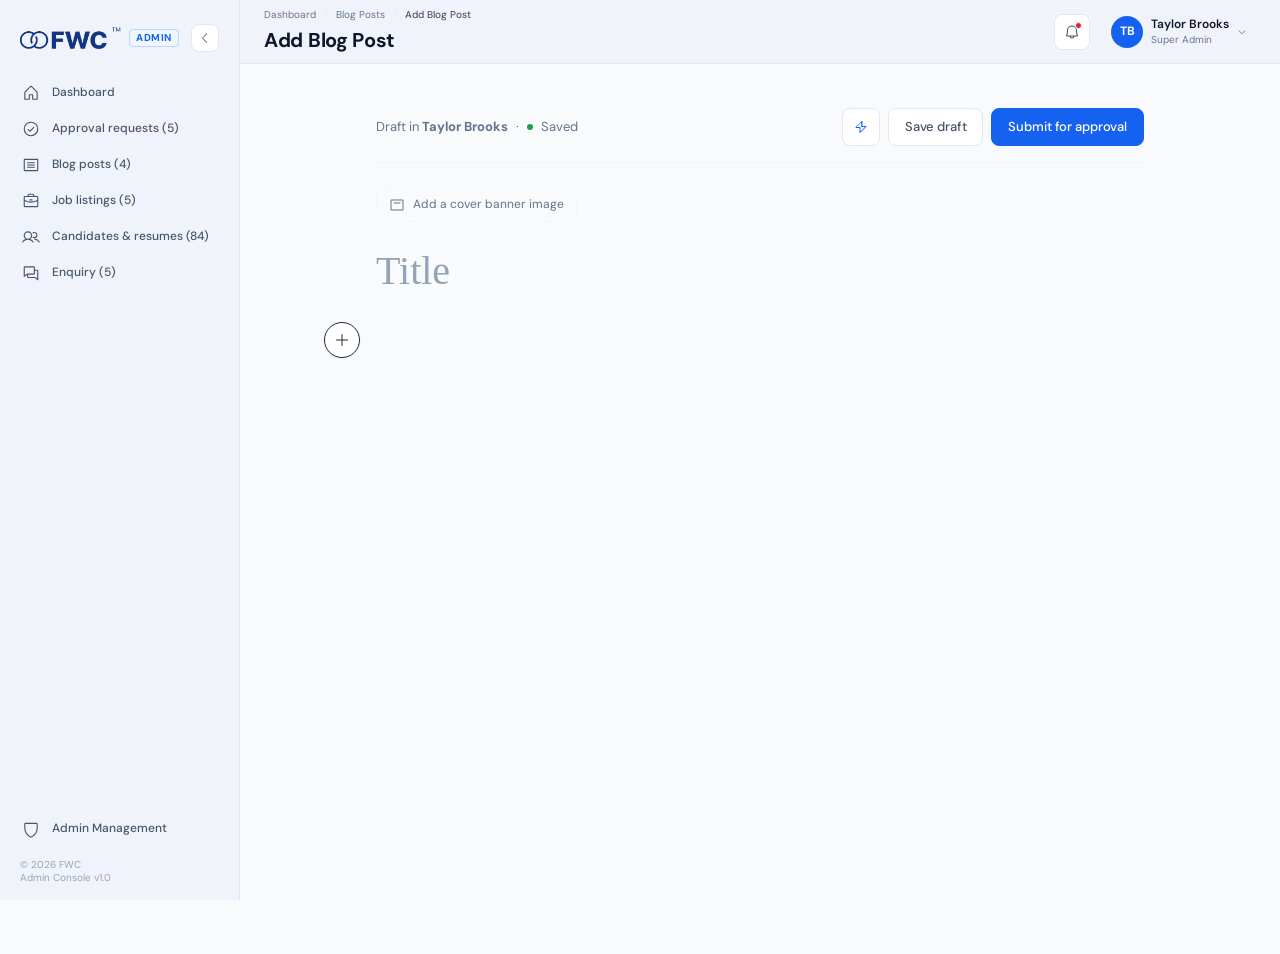
==== commit bee032f1: "fix: resolve Vercel 404 with root entry and update admin workflow enhancements" ====
--- a/HTML/super-admin/add-blog-post.html
+++ b/HTML/super-admin/add-blog-post.html
@@ -71,19 +71,23 @@
         </a>
         <a href="approval-requests.html" class="sidebar-nav-link" id="nav-link-approvals">
           <svg class="sidebar-nav-icon" viewBox="0 0 256 256" fill="currentColor" aria-hidden="true"><path d="M173.66,98.34a8,8,0,0,1,0,11.32l-56,56a8,8,0,0,1-11.32,0l-24-24a8,8,0,0,1,11.32-11.32L112,148.69l50.34-50.35A8,8,0,0,1,173.66,98.34ZM232,128A104,104,0,1,1,128,24,104.11,104.11,0,0,1,232,128Zm-16,0a88,88,0,1,0-88,88A88.1,88.1,0,0,0,216,128Z"/></svg>
-          <span class="sidebar-nav-label">Approval Requests</span>
+          <span class="sidebar-nav-label">Approval requests (5)</span>
         </a>
         <a href="blog-posts.html" class="sidebar-nav-link active" id="nav-link-blogs">
           <svg class="sidebar-nav-icon" viewBox="0 0 256 256" fill="currentColor" aria-hidden="true"><path d="M216,40H40A16,16,0,0,0,24,56V200a16,16,0,0,0,16,16H216a16,16,0,0,0,16-16V56A16,16,0,0,0,216,40Zm0,160H40V56H216V200ZM184,96a8,8,0,0,1-8,8H80a8,8,0,0,1,0-16h96A8,8,0,0,1,184,96Zm0,32a8,8,0,0,1-8,8H80a8,8,0,0,1,0-16h96A8,8,0,0,1,184,128Zm0,32a8,8,0,0,1-8,8H80a8,8,0,0,1,0-16h96A8,8,0,0,1,184,160Z"/></svg>
-          <span class="sidebar-nav-label">Blog Posts</span>
+          <span class="sidebar-nav-label">Blog posts (4)</span>
         </a>
         <a href="job-listings.html" class="sidebar-nav-link" id="nav-link-jobs">
           <svg class="sidebar-nav-icon" viewBox="0 0 256 256" fill="currentColor" aria-hidden="true"><path d="M216,56H176V48a24,24,0,0,0-24-24H104A24,24,0,0,0,80,48v8H40A16,16,0,0,0,24,72V200a16,16,0,0,0,16,16H216a16,16,0,0,0,16-16V72A16,16,0,0,0,216,56ZM96,48a8,8,0,0,1,8-8h48a8,8,0,0,1,8,8v8H96ZM216,72v41.61A184,184,0,0,1,128,136a184.07,184.07,0,0,1-88-22.38V72Zm0,128H40V131.64A200.19,200.19,0,0,0,128,152a200.25,200.25,0,0,0,88-20.37V200ZM104,112a8,8,0,0,1,8-8h32a8,8,0,0,1,0,16H112A8,8,0,0,1,104,112Z"/></svg>
-          <span class="sidebar-nav-label">Job Listings</span>
+          <span class="sidebar-nav-label">Job listings (5)</span>
+        </a>
+        <a href="job-applicants.html" class="sidebar-nav-link">
+          <svg class="sidebar-nav-icon" viewBox="0 0 256 256" fill="currentColor" aria-hidden="true"><path d="M117.25,157.92a60,60,0,1,0-66.5,0A95.83,95.83,0,0,0,3.53,195.63a8,8,0,1,0,13.4,8.74,80,80,0,0,1,134.14,0,8,8,0,0,0,13.4-8.74A95.83,95.83,0,0,0,117.25,157.92ZM40,108a44,44,0,1,1,44,44A44.05,44.05,0,0,1,40,108Zm210.14,98.29a8,8,0,0,1-11.07-2.36,79.83,79.83,0,0,0-58.49-38.31,8,8,0,1,1,2.84-15.75,95.74,95.74,0,0,1,69.08,45.35A8,8,0,0,1,250.14,206.29ZM176,144a44,44,0,0,1-22.46-6.14,8,8,0,0,1,8.24-13.72,28,28,0,1,0,0-48.28,8,8,0,0,1-8.24-13.72A44,44,0,1,1,176,144Z"/></svg>
+          <span class="sidebar-nav-label">Candidates & resumes (84)</span>
         </a>
         <a href="enquiry.html" class="sidebar-nav-link">
           <svg class="sidebar-nav-icon" viewBox="0 0 256 256" fill="currentColor" aria-hidden="true"><path d="M216,80H184V48a16,16,0,0,0-16-16H40A16,16,0,0,0,24,48V176a8,8,0,0,0,13,6.22L72,154V184a16,16,0,0,0,16,16h93.59L219,230.22a8,8,0,0,0,5,1.78,8,8,0,0,0,8-8V96A16,16,0,0,0,216,80ZM66.55,137.78,40,159.25V48H168v88H71.58A8,8,0,0,0,66.55,137.78ZM216,207.25l-26.55-21.47a8,8,0,0,0-5-1.78H88V152h80a16,16,0,0,0,16-16V96h32Z"/></svg>
-          <span class="sidebar-nav-label">Enquiry</span>
+          <span class="sidebar-nav-label">Enquiry (5)</span>
         </a>
       </nav>
       <nav class="sidebar-nav sidebar-nav-secondary" aria-label="Administration">
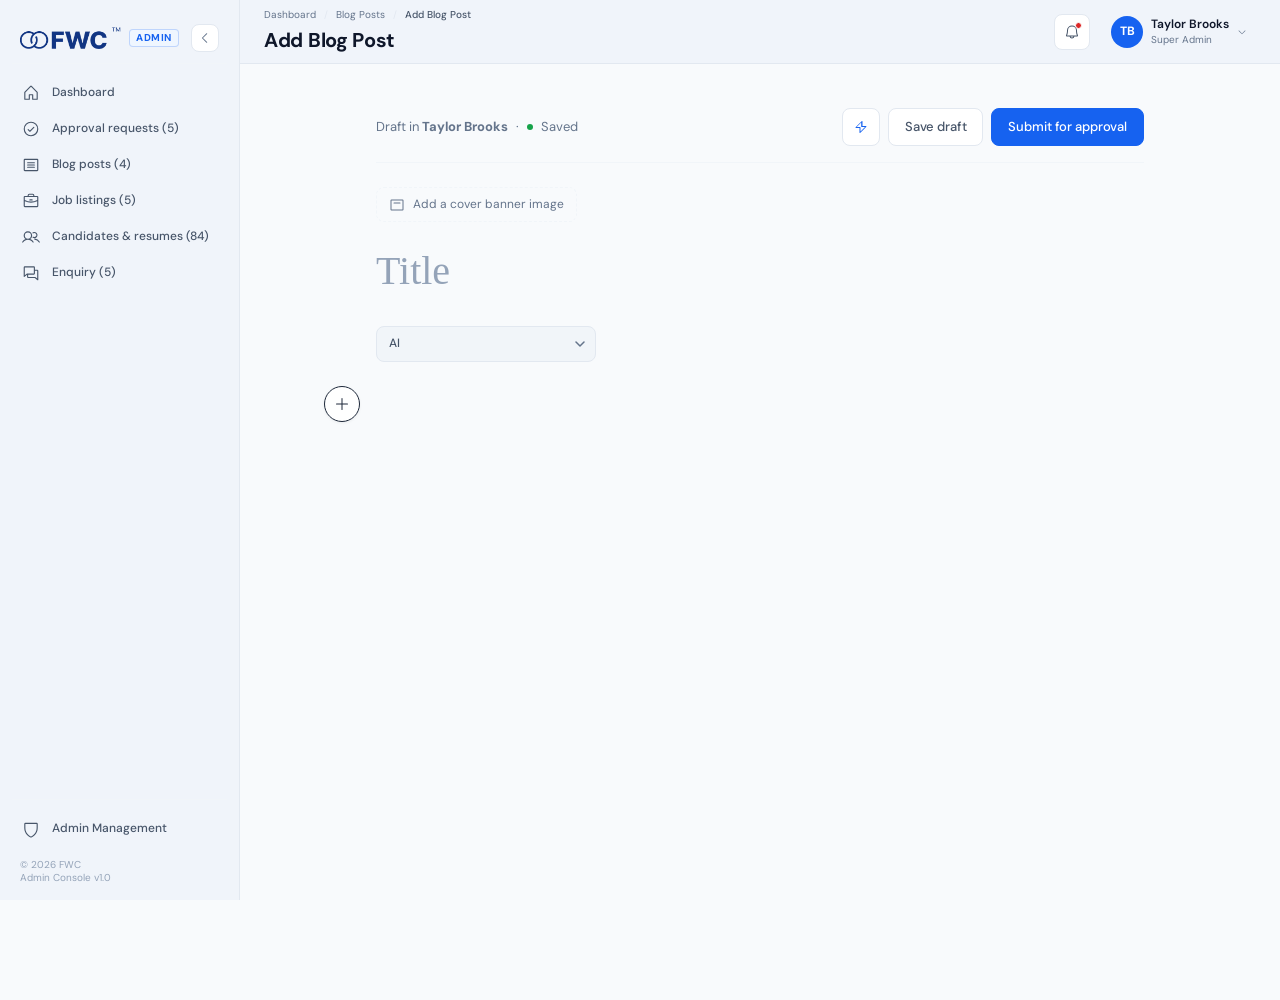
==== commit 51397798: "expiry date added" ====
--- a/HTML/super-admin/add-blog-post.html
+++ b/HTML/super-admin/add-blog-post.html
@@ -166,6 +166,18 @@
 
       <!-- Story Title -->
       <textarea class="story-title-input" id="story-title-input" placeholder="Title" rows="1" spellcheck="true" autofocus></textarea>
+
+      <!-- Category Selection Dropdown (Square Rounded) -->
+      <div class="story-category-select-wrap">
+        <select class="form-select story-category-select" id="story-category-select" aria-label="Select category">
+          <option value="AI" selected>AI</option>
+          <option value="Manufacturing">Manufacturing</option>
+          <option value="AI & Tech Staffing">AI & Tech Staffing</option>
+          <option value="Engineering & Technology">Engineering & Technology</option>
+          <option value="Governance & Compliance">Governance & Compliance</option>
+          <option value="Cloud & Infrastructure">Cloud & Infrastructure</option>
+        </select>
+      </div>
 
       <!-- Content Editable Body with Medium-style Floating Inserter -->
       <div style="position: relative;">
--- a/CSS/add-blog-post.css
+++ b/CSS/add-blog-post.css
@@ -576,3 +576,43 @@
     margin-bottom: var(--space-2);
   }
 }
+
+/* --------------------------------------------------------------------------
+   08. Story Category Selection Dropdown (Square Rounded)
+   -------------------------------------------------------------------------- */
+.story-category-select-wrap {
+  display: inline-flex;
+  margin-top: 4px;
+  margin-bottom: var(--space-6);
+  position: relative;
+}
+
+.story-category-select {
+  height: 36px;
+  min-width: 220px;
+  padding: 0 34px 0 12px;
+  font-size: var(--text-xs);
+  font-weight: var(--weight-medium);
+  color: var(--ink-secondary);
+  background-color: var(--bg-hover);
+  border: 1px solid var(--border-card);
+  border-radius: var(--radius-md); /* square rounded */
+  cursor: pointer;
+  transition: all var(--duration-fast) var(--ease-smooth);
+  font-family: inherit;
+  outline: none;
+}
+
+.story-category-select:hover {
+  background-color: var(--bg-card);
+  border-color: #94A3B8;
+  color: var(--ink-primary);
+}
+
+.story-category-select:focus {
+  background-color: var(--bg-card);
+  border-color: var(--brand-blue);
+  color: var(--brand-blue);
+  box-shadow: 0 0 0 3px rgba(37, 99, 235, 0.12);
+}
+
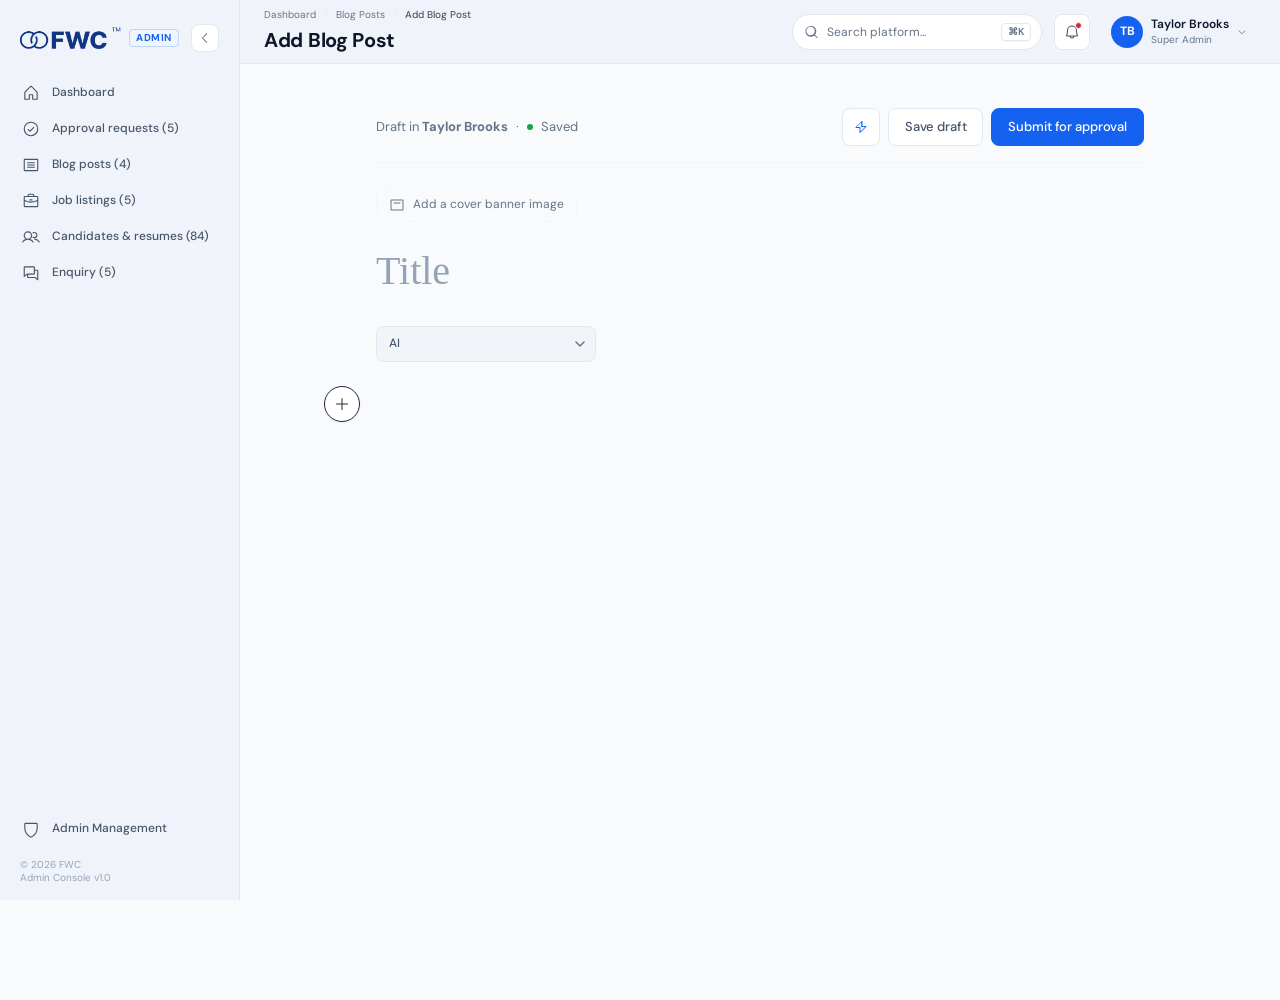
==== commit fd0d79cc: "search bar added" ====
--- a/HTML/super-admin/add-blog-post.html
+++ b/HTML/super-admin/add-blog-post.html
@@ -24,6 +24,44 @@
       <h1 class="header-title" id="page-heading">Add Blog Post</h1>
     </div>
     <div class="header-actions">
+      <!-- Global Subtle Header Search Bar -->
+      <div class="popover-anchor global-search-anchor" id="global-search-anchor">
+        <div class="global-search-bar" id="global-search-bar">
+          <svg class="global-search-icon" viewBox="0 0 256 256" fill="currentColor" width="15" height="15" aria-hidden="true">
+            <path d="M229.66,218.34,187.32,176a92.14,92.14,0,1,0-11.31,11.31l42.34,42.35a8,8,0,0,0,11.31-11.32ZM40,112a72,72,0,1,1,72,72A72.08,72.08,0,0,1,40,112Z"/>
+          </svg>
+          <input 
+            type="search" 
+            class="global-search-input" 
+            id="global-search-input" 
+            placeholder="Search platform..." 
+            autocomplete="off" 
+            spellcheck="false"
+            aria-label="Global search across platform"
+            aria-expanded="false"
+            aria-controls="global-search-popover"
+          >
+          <div class="global-search-shortcuts">
+            <button type="button" class="global-search-clear-btn hidden" id="global-search-clear" aria-label="Clear search">
+              <svg viewBox="0 0 256 256" fill="currentColor" width="11" height="11"><path d="M205.66,194.34a8,8,0,0,1-11.32,11.32L128,139.31,61.66,205.66a8,8,0,0,1-11.32-11.32L116.69,128,50.34,61.66A8,8,0,0,1,61.66,50.34L128,116.69l66.34-66.35a8,8,0,0,1,11.32,11.32L139.31,128Z"/></svg>
+            </button>
+            <kbd class="global-search-kbd" id="global-search-kbd">⌘K</kbd>
+          </div>
+        </div>
+
+        <div class="header-popover global-search-popover" id="global-search-popover" aria-hidden="true">
+          <div class="global-search-results-wrap" id="global-search-results-wrap"></div>
+          <div class="global-search-footer">
+            <div class="flex items-center gap-3">
+              <span><kbd>↑</kbd><kbd>↓</kbd> navigate</span>
+              <span><kbd>↵</kbd> select</span>
+              <span><kbd>esc</kbd> close</span>
+            </div>
+            <span class="search-meta-hint">Instant platform search</span>
+          </div>
+        </div>
+      </div>
+
       <div class="popover-anchor">
         <button class="header-icon-btn" id="notifications-trigger" type="button" aria-expanded="false" aria-controls="notifications-panel" aria-label="Notifications">
           <svg viewBox="0 0 256 256" fill="currentColor" aria-hidden="true" width="16" height="16"><path d="M221.8,175.94C216.25,166.38,208,139.33,208,104a80,80,0,1,0-160,0c0,35.34-8.26,62.38-13.81,71.94A16,16,0,0,0,48,200H88.81a40,40,0,0,0,78.38,0H208a16,16,0,0,0,13.8-24.06ZM128,216a24,24,0,0,1-22.62-16h45.24A24,24,0,0,1,128,216ZM48,184c7.7-13.24,16-43.92,16-80a64,64,0,1,1,128,0c0,36.05,8.28,66.73,16,80Z"/></svg>
--- a/CSS/global.css
+++ b/CSS/global.css
@@ -399,6 +399,395 @@
   opacity: 1;
   visibility: visible;
   transform: translateY(0);
+}
+
+/* --------------------------------------------------------------------------
+   03a. Subtle Header Search Bar & Global Search Popover
+   -------------------------------------------------------------------------- */
+.global-search-anchor {
+  position: relative;
+}
+
+.global-search-bar {
+  position: relative;
+  display: flex;
+  align-items: center;
+  width: 250px;
+  height: 36px;
+  background-color: #FFFFFF !important;
+  border: 1px solid var(--border-card);
+  border-radius: var(--radius-pill);
+  padding: 0 10px 0 34px;
+  transition: all var(--duration-fast) var(--ease-smooth);
+  cursor: text;
+}
+
+.global-search-bar:hover {
+  background-color: #FFFFFF !important;
+  border-color: #CBD5E1;
+}
+
+.global-search-bar.is-focused,
+.global-search-bar:focus-within {
+  width: 320px;
+  background-color: #FFFFFF !important;
+  border-color: var(--brand-blue);
+  box-shadow: 0 0 0 3px rgba(37, 99, 235, 0.12);
+}
+
+.global-search-icon {
+  position: absolute;
+  left: 11px;
+  top: 50%;
+  transform: translateY(-50%);
+  color: var(--ink-muted);
+  pointer-events: none;
+  transition: color var(--duration-fast) var(--ease-smooth);
+}
+
+.global-search-bar.is-focused .global-search-icon,
+.global-search-bar:focus-within .global-search-icon {
+  color: var(--brand-blue);
+}
+
+.global-search-input {
+  width: 100%;
+  height: 100%;
+  background: transparent;
+  border: none;
+  outline: none;
+  font-family: inherit;
+  font-size: var(--text-xs);
+  color: var(--ink-primary);
+  padding: 0;
+}
+
+.global-search-input::placeholder {
+  color: var(--ink-muted);
+  font-size: var(--text-xs);
+}
+
+.global-search-shortcuts {
+  display: flex;
+  align-items: center;
+  gap: 4px;
+  flex-shrink: 0;
+}
+
+.global-search-clear-btn {
+  display: inline-flex;
+  align-items: center;
+  justify-content: center;
+  width: 18px;
+  height: 18px;
+  border-radius: 50%;
+  border: none;
+  background: var(--bg-muted);
+  color: var(--ink-secondary);
+  cursor: pointer;
+  padding: 0;
+  transition: all var(--duration-fast) var(--ease-smooth);
+}
+
+.global-search-clear-btn:hover {
+  background: var(--border-card);
+  color: var(--ink-primary);
+}
+
+.global-search-kbd {
+  display: inline-flex;
+  align-items: center;
+  justify-content: center;
+  padding: 2px 6px;
+  font-size: 10px;
+  font-weight: var(--weight-semibold);
+  font-family: inherit;
+  color: var(--ink-muted);
+  background: var(--bg-card);
+  border: 1px solid var(--border-card);
+  border-radius: 4px;
+  line-height: 1.2;
+  box-shadow: 0 1px 1px rgba(0, 0, 0, 0.04);
+}
+
+/* Global Search Popover Dropdown */
+.global-search-popover {
+  width: 480px;
+  max-width: 90vw;
+  max-height: 520px;
+  padding: 0;
+  border-radius: var(--radius-lg);
+  box-shadow: 0 18px 40px -6px rgba(15, 23, 42, 0.16), 0 8px 16px -4px rgba(15, 23, 42, 0.08);
+  overflow: hidden;
+  display: flex;
+  flex-direction: column;
+}
+
+.global-search-results-wrap {
+  overflow-y: auto;
+  max-height: 440px;
+  padding: var(--space-3);
+}
+
+/* Search Popover Sections & Headings */
+.global-search-section {
+  margin-bottom: var(--space-3);
+}
+
+.global-search-section:last-child {
+  margin-bottom: 0;
+}
+
+.global-search-section-header {
+  display: flex;
+  align-items: center;
+  justify-content: space-between;
+  padding: 4px var(--space-2) 6px var(--space-2);
+  font-size: 11px;
+  font-weight: var(--weight-bold);
+  text-transform: uppercase;
+  letter-spacing: 0.6px;
+  color: var(--ink-muted);
+}
+
+.global-search-clear-all-btn {
+  background: none;
+  border: none;
+  font-size: 11px;
+  color: var(--brand-blue);
+  font-weight: var(--weight-medium);
+  cursor: pointer;
+  padding: 0;
+  text-transform: none;
+  letter-spacing: normal;
+}
+
+.global-search-clear-all-btn:hover {
+  text-decoration: underline;
+}
+
+/* Recent Search Chips Grid */
+.global-search-chips-wrap {
+  display: flex;
+  flex-wrap: wrap;
+  gap: 6px;
+  padding: 2px var(--space-1) var(--space-2) var(--space-1);
+}
+
+.global-search-chip {
+  display: inline-flex;
+  align-items: center;
+  gap: 6px;
+  padding: 5px 11px;
+  background: var(--bg-hover);
+  border: 1px solid var(--border-card);
+  border-radius: var(--radius-pill);
+  font-size: 12px;
+  color: var(--ink-primary);
+  cursor: pointer;
+  transition: all var(--duration-fast) var(--ease-smooth);
+  user-select: none;
+}
+
+.global-search-chip:hover {
+  background: #EFF6FF;
+  border-color: #BFDBFE;
+  color: var(--brand-blue);
+}
+
+.global-search-chip svg {
+  color: var(--ink-muted);
+}
+
+.global-search-chip:hover svg {
+  color: var(--brand-blue);
+}
+
+/* Result Items */
+.global-search-item {
+  display: flex;
+  align-items: center;
+  justify-content: space-between;
+  padding: 8px 10px;
+  border-radius: var(--radius-md);
+  text-decoration: none;
+  color: var(--ink-primary);
+  transition: background var(--duration-fast) var(--ease-smooth);
+  cursor: pointer;
+  margin-bottom: 2px;
+}
+
+.global-search-item:hover,
+.global-search-item.is-active {
+  background: var(--bg-hover);
+}
+
+.global-search-item-left {
+  display: flex;
+  align-items: center;
+  gap: 10px;
+  min-width: 0;
+  flex: 1;
+}
+
+.global-search-item-icon {
+  display: flex;
+  align-items: center;
+  justify-content: center;
+  width: 30px;
+  height: 30px;
+  border-radius: var(--radius-md);
+  background: var(--bg-hover);
+  color: var(--ink-secondary);
+  flex-shrink: 0;
+}
+
+.global-search-item-icon.icon-job {
+  background: #EFF6FF;
+  color: #2563EB;
+}
+
+.global-search-item-icon.icon-blog {
+  background: #F5F3FF;
+  color: #7C3AED;
+}
+
+.global-search-item-icon.icon-applicant {
+  background: #ECFDF5;
+  color: #059669;
+}
+
+.global-search-item-icon.icon-enquiry {
+  background: #FFFBEB;
+  color: #D97706;
+}
+
+.global-search-item-icon.icon-nav {
+  background: #F1F5F9;
+  color: #475569;
+}
+
+.global-search-item-details {
+  display: flex;
+  flex-direction: column;
+  min-width: 0;
+}
+
+.global-search-item-title {
+  font-size: 13px;
+  font-weight: var(--weight-semibold);
+  color: var(--ink-primary);
+  white-space: nowrap;
+  overflow: hidden;
+  text-overflow: ellipsis;
+  line-height: 1.35;
+}
+
+.global-search-item-meta {
+  font-size: 11.5px;
+  color: var(--ink-muted);
+  white-space: nowrap;
+  overflow: hidden;
+  text-overflow: ellipsis;
+}
+
+.global-search-item-badge {
+  font-size: 11px;
+  font-weight: var(--weight-medium);
+  padding: 2px 8px;
+  border-radius: var(--radius-pill);
+  background: var(--bg-hover);
+  color: var(--ink-muted);
+  flex-shrink: 0;
+  margin-left: 8px;
+}
+
+/* Yellow / Bold Highlighting */
+.global-search-highlight {
+  background: #FEF08A; /* Soft vibrant yellow highlight */
+  color: #854D0E;      /* High contrast dark amber/brown */
+  font-weight: 700;    /* Bold */
+  border-radius: 2px;
+  padding: 0 2px;
+  box-shadow: 0 0 0 1px rgba(234, 179, 8, 0.25);
+}
+
+/* Empty State */
+.global-search-empty {
+  padding: var(--space-8) var(--space-4);
+  text-align: center;
+  color: var(--ink-muted);
+}
+
+.global-search-empty-icon {
+  margin: 0 auto var(--space-2) auto;
+  color: #94A3B8;
+  opacity: 0.8;
+}
+
+.global-search-empty-title {
+  font-size: 13.5px;
+  font-weight: var(--weight-semibold);
+  color: var(--ink-primary);
+  margin-bottom: 4px;
+}
+
+.global-search-empty-subtext {
+  font-size: 12px;
+  color: var(--ink-muted);
+}
+
+/* Footer Shortcuts */
+.global-search-footer {
+  display: flex;
+  align-items: center;
+  justify-content: space-between;
+  padding: 8px var(--space-3);
+  background: var(--bg-hover);
+  border-top: 1px solid var(--border-card);
+  font-size: 11px;
+  color: var(--ink-muted);
+}
+
+.global-search-footer kbd {
+  background: var(--bg-card);
+  border: 1px solid var(--border-card);
+  border-radius: 3px;
+  padding: 1px 4px;
+  font-size: 10px;
+  color: var(--ink-secondary);
+  font-family: inherit;
+  margin-right: 2px;
+}
+
+@media (max-width: 900px) {
+  .global-search-bar {
+    width: 190px;
+  }
+  .global-search-bar.is-focused,
+  .global-search-bar:focus-within {
+    width: 250px;
+  }
+}
+
+@media (max-width: 640px) {
+  .global-search-bar {
+    width: 36px;
+    padding: 0;
+    justify-content: center;
+  }
+  .global-search-input,
+  .global-search-shortcuts {
+    display: none;
+  }
+  .global-search-icon {
+    position: static;
+    transform: none;
+  }
+  .global-search-popover {
+    width: 320px;
+    right: -60px;
+  }
 }
 
 .header-user-menu {
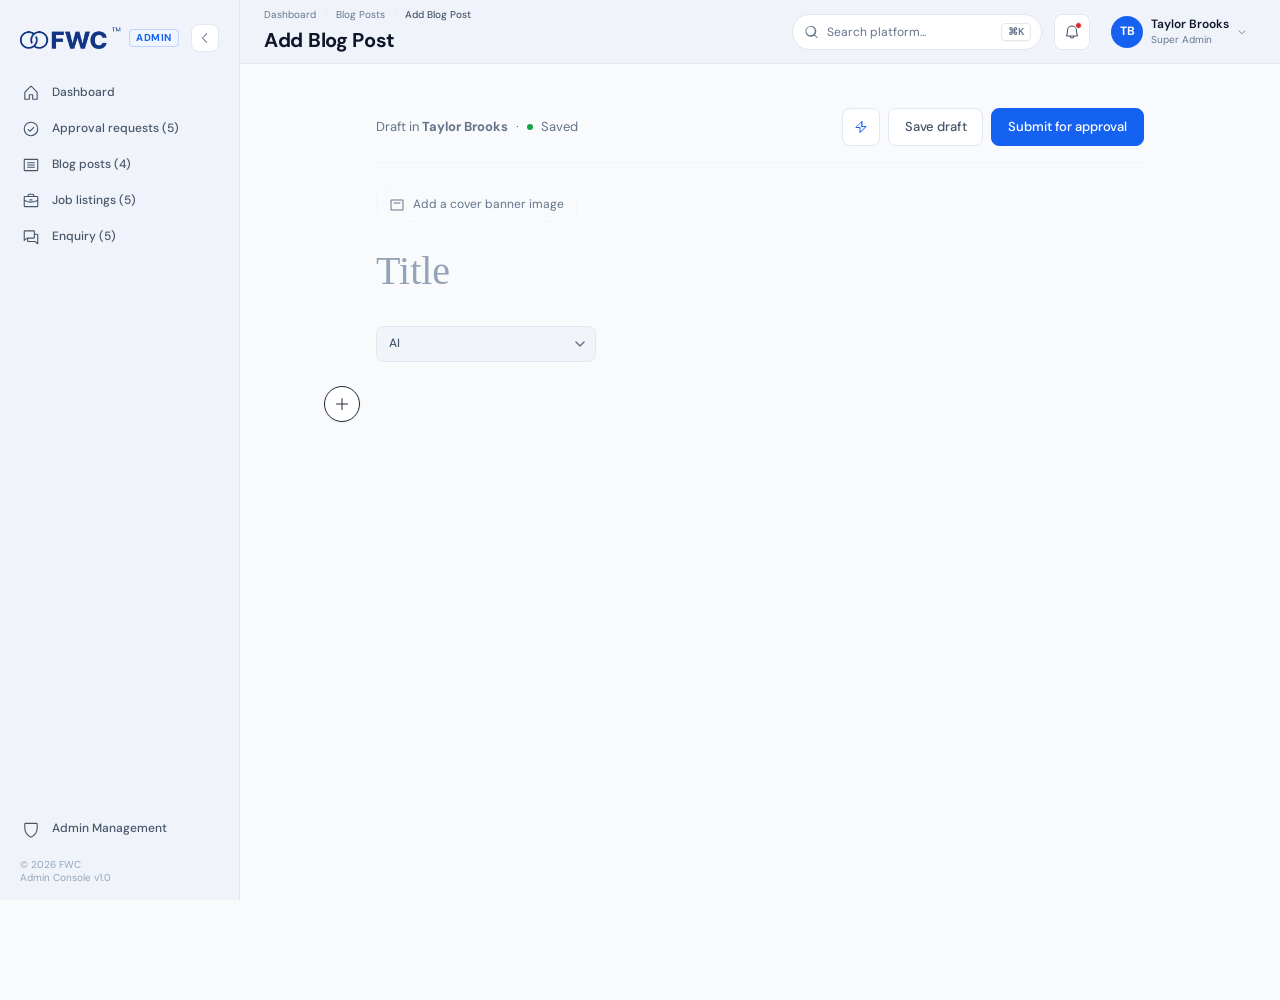
==== commit 33caa9a9: "Bugs Fixed" ====
--- a/HTML/super-admin/add-blog-post.html
+++ b/HTML/super-admin/add-blog-post.html
@@ -119,10 +119,6 @@
           <svg class="sidebar-nav-icon" viewBox="0 0 256 256" fill="currentColor" aria-hidden="true"><path d="M216,56H176V48a24,24,0,0,0-24-24H104A24,24,0,0,0,80,48v8H40A16,16,0,0,0,24,72V200a16,16,0,0,0,16,16H216a16,16,0,0,0,16-16V72A16,16,0,0,0,216,56ZM96,48a8,8,0,0,1,8-8h48a8,8,0,0,1,8,8v8H96ZM216,72v41.61A184,184,0,0,1,128,136a184.07,184.07,0,0,1-88-22.38V72Zm0,128H40V131.64A200.19,200.19,0,0,0,128,152a200.25,200.25,0,0,0,88-20.37V200ZM104,112a8,8,0,0,1,8-8h32a8,8,0,0,1,0,16H112A8,8,0,0,1,104,112Z"/></svg>
           <span class="sidebar-nav-label">Job listings (5)</span>
         </a>
-        <a href="job-applicants.html" class="sidebar-nav-link">
-          <svg class="sidebar-nav-icon" viewBox="0 0 256 256" fill="currentColor" aria-hidden="true"><path d="M117.25,157.92a60,60,0,1,0-66.5,0A95.83,95.83,0,0,0,3.53,195.63a8,8,0,1,0,13.4,8.74,80,80,0,0,1,134.14,0,8,8,0,0,0,13.4-8.74A95.83,95.83,0,0,0,117.25,157.92ZM40,108a44,44,0,1,1,44,44A44.05,44.05,0,0,1,40,108Zm210.14,98.29a8,8,0,0,1-11.07-2.36,79.83,79.83,0,0,0-58.49-38.31,8,8,0,1,1,2.84-15.75,95.74,95.74,0,0,1,69.08,45.35A8,8,0,0,1,250.14,206.29ZM176,144a44,44,0,0,1-22.46-6.14,8,8,0,0,1,8.24-13.72,28,28,0,1,0,0-48.28,8,8,0,0,1-8.24-13.72A44,44,0,1,1,176,144Z"/></svg>
-          <span class="sidebar-nav-label">Candidates & resumes (84)</span>
-        </a>
         <a href="enquiry.html" class="sidebar-nav-link">
           <svg class="sidebar-nav-icon" viewBox="0 0 256 256" fill="currentColor" aria-hidden="true"><path d="M216,80H184V48a16,16,0,0,0-16-16H40A16,16,0,0,0,24,48V176a8,8,0,0,0,13,6.22L72,154V184a16,16,0,0,0,16,16h93.59L219,230.22a8,8,0,0,0,5,1.78,8,8,0,0,0,8-8V96A16,16,0,0,0,216,80ZM66.55,137.78,40,159.25V48H168v88H71.58A8,8,0,0,0,66.55,137.78ZM216,207.25l-26.55-21.47a8,8,0,0,0-5-1.78H88V152h80a16,16,0,0,0,16-16V96h32Z"/></svg>
           <span class="sidebar-nav-label">Enquiry (5)</span>
@@ -184,6 +180,18 @@
             Approve & publish live
           </button>
         </div>
+      </div>
+
+      <!-- Rejection Feedback Callout Banner (shown when post status is rejected) -->
+      <div class="rejection-feedback-banner hidden" id="rejection-feedback-banner" style="background: #FEF2F2; border: 1px solid #FECACA; border-radius: var(--radius-md); padding: 14px 16px; margin: 16px 0 20px 0;">
+        <div style="display: flex; align-items: center; justify-content: space-between; margin-bottom: 6px;">
+          <div style="display: flex; align-items: center; gap: 6px;">
+            <svg viewBox="0 0 256 256" fill="currentColor" width="16" height="16" style="color: var(--danger);"><path d="M128,24A104,104,0,1,0,232,128,104.11,104.11,0,0,0,128,24Zm0,192a88,88,0,1,1,88-88A88.1,88.1,0,0,1,128,216Zm16-40a8,8,0,0,1-8,8,16,16,0,0,1-16-16V128a8,8,0,0,1,0-16,16,16,0,0,1,16,16v40A8,8,0,0,1,144,176ZM112,84a12,12,0,1,1,12,12A12,12,0,0,1,112,84Z"/></svg>
+            <span style="font-size: var(--text-xs); font-weight: 700; color: #991B1B; text-transform: uppercase; letter-spacing: 0.5px;">Rejection Reason & Required Changes</span>
+          </div>
+          <span style="font-size: var(--text-2xs); color: #991B1B; font-weight: 500;" id="rejection-feedback-date"></span>
+        </div>
+        <p style="font-size: var(--text-xs); color: #7F1D1D; line-height: 1.5; margin: 0;" id="rejection-feedback-text"></p>
       </div>
 
       <!-- Banner / Cover Image Section -->
@@ -341,7 +349,7 @@
   <div class="modal">
     <div class="modal-header">
       <span class="modal-title">Publish story live?</span>
-      <button class="modal-close" data-close-modal="approve-confirm-modal" aria-label="Close">
+      <button class="modal-close" data-close-modal="approve-confirm-modal" aria-label="Close" type="button">
         <svg viewBox="0 0 256 256" fill="currentColor" width="14" height="14"><path d="M205.66,194.34a8,8,0,0,1-11.32,11.32L128,139.31,61.66,205.66a8,8,0,0,1-11.32-11.32L116.69,128,50.34,61.66A8,8,0,0,1,61.66,50.34L128,116.69l66.34-66.35a8,8,0,0,1,11.32,11.32L139.31,128Z"/></svg>
       </button>
     </div>
@@ -349,8 +357,8 @@
       <p style="margin: 0; color: var(--ink-secondary); font-size: var(--text-xs); line-height: 1.5;">Approve and publish "<strong id="approve-story-title" style="color: var(--ink-primary);"></strong>" live to the website?</p>
     </div>
     <div class="modal-footer">
-      <button class="btn btn-secondary" data-close-modal="approve-confirm-modal">Cancel</button>
-      <button class="btn btn-success" id="confirm-approve-btn">Publish live</button>
+      <button class="btn btn-secondary" data-close-modal="approve-confirm-modal" type="button">Cancel</button>
+      <button class="btn btn-success" id="confirm-approve-btn" type="button" onclick="handleApproveStory()" style="background: #10B981; color: #FFFFFF; border: 1px solid #10B981; font-weight: 600;">Publish live</button>
     </div>
   </div>
 </div>
@@ -360,7 +368,7 @@
   <div class="modal">
     <div class="modal-header">
       <span class="modal-title">Reject submission</span>
-      <button class="modal-close" data-close-modal="reject-feedback-modal" aria-label="Close">
+      <button class="modal-close" data-close-modal="reject-feedback-modal" aria-label="Close" type="button">
         <svg viewBox="0 0 256 256" fill="currentColor" width="14" height="14"><path d="M205.66,194.34a8,8,0,0,1-11.32,11.32L128,139.31,61.66,205.66a8,8,0,0,1-11.32-11.32L116.69,128,50.34,61.66A8,8,0,0,1,61.66,50.34L128,116.69l66.34-66.35a8,8,0,0,1,11.32,11.32L139.31,128Z"/></svg>
       </button>
     </div>
@@ -372,8 +380,8 @@
       </div>
     </div>
     <div class="modal-footer">
-      <button class="btn btn-secondary" data-close-modal="reject-feedback-modal">Cancel</button>
-      <button class="btn btn-danger" id="confirm-reject-btn">Reject</button>
+      <button class="btn btn-secondary" data-close-modal="reject-feedback-modal" type="button">Cancel</button>
+      <button class="btn btn-danger" id="confirm-reject-btn" type="button" onclick="handleRejectStory()">Reject</button>
     </div>
   </div>
 </div>
--- a/CSS/global.css
+++ b/CSS/global.css
@@ -1738,7 +1738,7 @@
 .form-group {
   display: flex;
   flex-direction: column;
-  gap: 4px;
+  gap: 8px;
   margin-bottom: var(--space-3);
 }
 
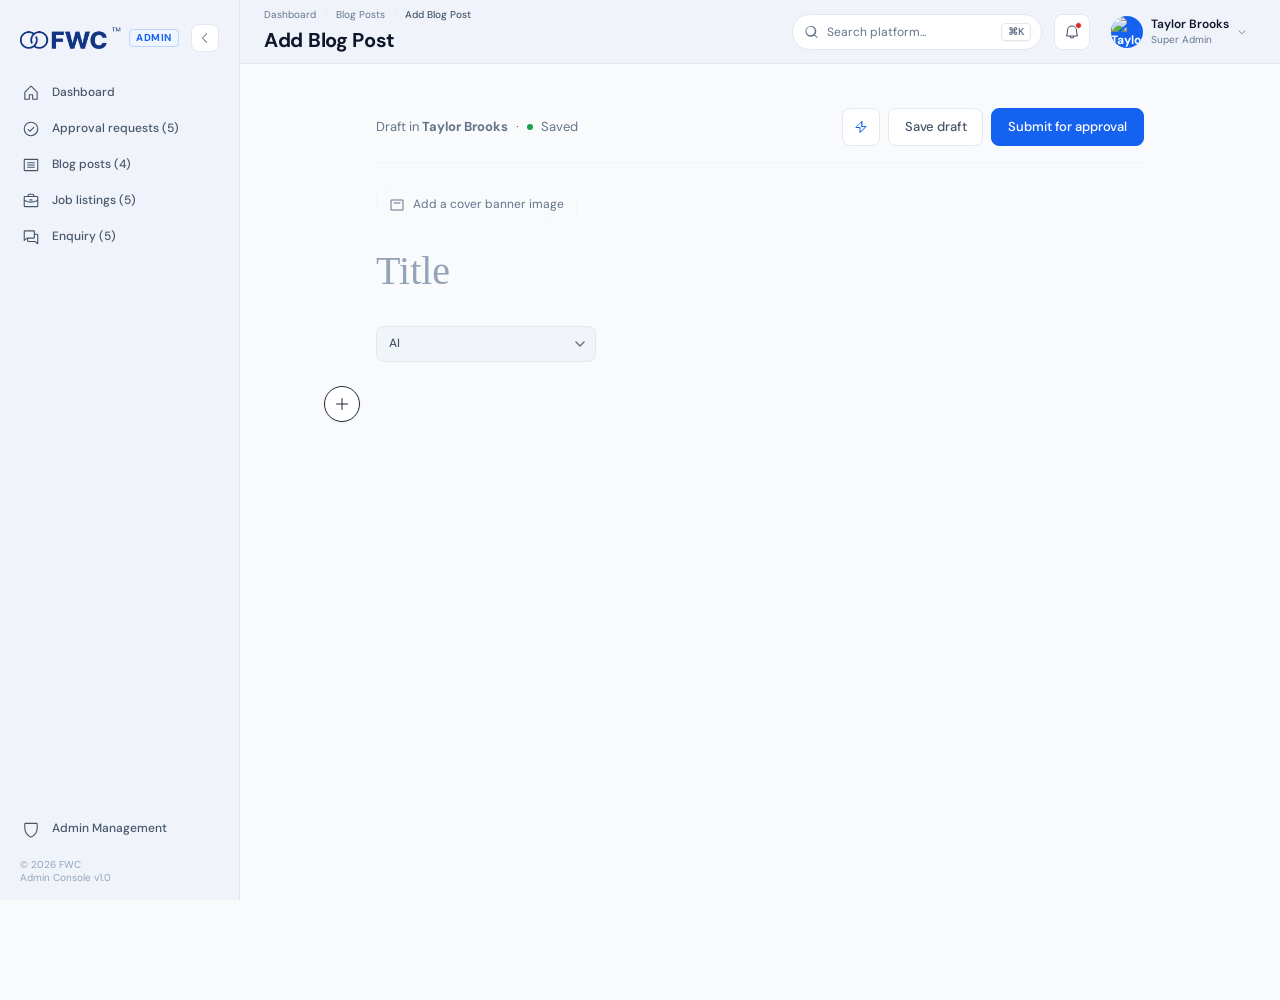
==== commit c1e61734: "Profile added" ====
--- a/HTML/super-admin/add-blog-post.html
+++ b/HTML/super-admin/add-blog-post.html
@@ -68,13 +68,22 @@
           <span class="notification-dot" id="notification-dot"></span>
         </button>
         <div class="header-popover notifications-panel" id="notifications-panel" aria-hidden="true">
-          <div class="notifications-panel-header">Notifications</div>
+          <div class="notifications-panel-header">
+            <div class="flex items-center gap-2">
+              <span class="notifications-panel-title">Notifications</span>
+              <span class="notification-count-badge" id="notification-unread-count">3 new</span>
+            </div>
+            <button type="button" class="notification-mark-all-btn" id="mark-all-read-btn">Mark all as read</button>
+          </div>
           <div class="notification-list" id="notification-list"></div>
+          <div class="notifications-panel-footer">
+            <a href="approval-requests.html" class="notifications-view-all">View moderation requests →</a>
+          </div>
         </div>
       </div>
       <div class="popover-anchor">
         <button class="header-user-menu" id="user-menu-trigger" type="button" aria-expanded="false" aria-controls="user-menu-panel">
-          <div class="user-avatar">TB</div>
+          <img src="https://images.unsplash.com/photo-1534528741775-53994a69daeb?w=150&auto=format&fit=crop&q=80" alt="Taylor Brooks" class="user-avatar" style="object-fit: cover;">
           <div class="user-info">
             <span class="user-name">Taylor Brooks</span>
             <span class="user-role">Super Admin</span>
@@ -82,7 +91,28 @@
           <svg class="user-menu-caret" viewBox="0 0 256 256" fill="currentColor" aria-hidden="true"><path d="M213.66,101.66l-80,80a8,8,0,0,1-11.32,0l-80-80A8,8,0,0,1,53.66,90.34L128,164.69l74.34-74.35a8,8,0,0,1,11.32,11.32Z"/></svg>
         </button>
         <div class="header-popover user-menu-panel" id="user-menu-panel" aria-hidden="true">
-          <button class="user-menu-item" id="logout-btn" type="button">Log out</button>
+          <div class="user-profile-popover-header">
+            <div class="user-profile-avatar-wrap">
+              <img src="https://images.unsplash.com/photo-1534528741775-53994a69daeb?w=150&auto=format&fit=crop&q=80" alt="Taylor Brooks" class="user-profile-popover-avatar">
+            </div>
+            <div class="user-profile-meta">
+              <div class="user-profile-name">Taylor Brooks</div>
+              <div class="user-profile-email">taylor.brooks@fwc.com</div>
+              <div class="user-profile-badge-wrap">
+                <span class="user-access-badge">Super Admin</span>
+              </div>
+            </div>
+          </div>
+          <div class="user-menu-nav">
+            <a href="admin-management.html" class="user-menu-item">
+              <svg viewBox="0 0 256 256" fill="currentColor" width="14" height="14" aria-hidden="true"><path d="M208,40H48A16,16,0,0,0,32,56v58.72c0,89.4,75.53,127.62,91,134.51a15.87,15.87,0,0,0,10,0c15.47-6.89,91-45.11,91-134.51V56A16,16,0,0,0,208,40Zm0,74.72c0,78.29-62.29,112.61-80,120-17.71-7.39-80-41.71-80-120V56H208Z"/></svg>
+              Admin Management
+            </a>
+            <button class="user-menu-item user-menu-item-danger" id="logout-btn" type="button">
+              <svg viewBox="0 0 256 256" fill="currentColor" width="14" height="14" aria-hidden="true"><path d="M120,216a8,8,0,0,1-8,8H48a16,16,0,0,1-16-16V48A16,16,0,0,1,48,32h64a8,8,0,0,1,0,16H48V208h64A8,8,0,0,1,120,216Zm109.66-93.66-40-40a8,8,0,0,0-11.32,11.32L204.69,120H112a8,8,0,0,0,0,16h92.69l-26.35,26.34a8,8,0,0,0,11.32,11.32l40-40A8,8,0,0,0,229.66,122.34Z"/></svg>
+              Log out
+            </button>
+          </div>
         </div>
       </div>
     </div>
--- a/CSS/global.css
+++ b/CSS/global.css
@@ -848,18 +848,113 @@
   transform: rotate(180deg);
 }
 
+/* User Profile Popover */
 .user-menu-panel {
-  min-width: 150px;
+  min-width: 250px;
+  max-width: 280px;
+  padding: 0;
+  overflow: hidden;
+  border-radius: var(--radius-lg);
+  box-shadow: 0 10px 25px -5px rgba(0, 0, 0, 0.12), 0 8px 10px -6px rgba(0, 0, 0, 0.08);
+  border: 1px solid var(--border-card);
+}
+
+.user-profile-popover-header {
+  padding: 16px 16px 14px 16px;
+  display: flex;
+  align-items: center;
+  gap: 12px;
+  background: #F8FAFC;
+  border-bottom: 1px solid var(--border-card);
+}
+
+.user-profile-avatar-wrap {
+  position: relative;
+  flex-shrink: 0;
+}
+
+.user-profile-popover-avatar {
+  width: 44px;
+  height: 44px;
+  border-radius: 50%;
+  object-fit: cover;
+  border: 2px solid #FFFFFF;
+  box-shadow: 0 1px 4px rgba(0, 0, 0, 0.12);
+  display: block;
+}
+
+.user-profile-meta {
+  display: flex;
+  flex-direction: column;
+  gap: 2px;
+  min-width: 0;
+}
+
+.user-profile-name {
+  font-size: 13.5px;
+  font-weight: 700;
+  color: var(--ink-primary);
+  line-height: 1.2;
+  white-space: nowrap;
+  overflow: hidden;
+  text-overflow: ellipsis;
+}
+
+.user-profile-email {
+  font-size: 11.5px;
+  color: var(--ink-muted);
+  white-space: nowrap;
+  overflow: hidden;
+  text-overflow: ellipsis;
+  line-height: 1.3;
+}
+
+.user-profile-badge-wrap {
+  margin-top: 3px;
+}
+
+.user-access-badge {
+  display: inline-flex;
+  align-items: center;
+  font-size: 10px;
+  font-weight: 700;
+  padding: 1.5px 7px;
+  border-radius: var(--radius-pill);
+  background: #EFF6FF;
+  color: #1D4ED8;
+  border: 1px solid #BFDBFE;
+  text-transform: uppercase;
+  letter-spacing: 0.04em;
+}
+
+.user-menu-divider {
+  height: 1px;
+  background: var(--border-card);
+  margin: 0;
+}
+
+.user-menu-nav {
+  padding: 6px;
+  display: flex;
+  flex-direction: column;
+  gap: 2px;
 }
 
 .user-menu-item {
-  display: block;
+  display: flex;
+  align-items: center;
+  gap: 8px;
   width: 100%;
   text-align: left;
-  padding: var(--space-2) var(--space-3);
-  border-radius: var(--radius-sm);
-  font-size: var(--text-xs);
+  padding: 8px 12px;
+  border-radius: var(--radius-md);
+  font-size: 12.5px;
+  font-weight: 500;
   color: var(--ink-secondary);
+  text-decoration: none;
+  border: none;
+  background: none;
+  cursor: pointer;
   transition: all var(--duration-fast) var(--ease-smooth);
 }
 
@@ -868,56 +963,211 @@
   color: var(--ink-primary);
 }
 
+.user-menu-item svg {
+  color: var(--ink-muted);
+  flex-shrink: 0;
+  transition: color var(--duration-fast) var(--ease-smooth);
+}
+
+.user-menu-item:hover svg {
+  color: var(--brand-blue);
+}
+
+.user-menu-item.user-menu-item-danger {
+  color: var(--danger);
+}
+
+.user-menu-item.user-menu-item-danger:hover {
+  background: #FEF2F2;
+  color: #DC2626;
+}
+
+.user-menu-item.user-menu-item-danger svg {
+  color: var(--danger);
+}
+
 /* Notifications Popover */
 .notifications-panel {
-  min-width: 300px;
-  max-width: 340px;
+  min-width: 320px;
+  max-width: 360px;
+  padding: 0;
+  overflow: hidden;
+  border-radius: var(--radius-lg);
+  box-shadow: 0 10px 25px -5px rgba(0, 0, 0, 0.12), 0 8px 10px -6px rgba(0, 0, 0, 0.08);
+  border: 1px solid var(--border-card);
 }
 
 .notifications-panel-header {
-  padding: var(--space-2) var(--space-3);
-  font-size: var(--text-xs);
-  font-weight: var(--weight-semibold);
-  color: var(--ink-primary);
+  padding: 12px 16px;
+  display: flex;
+  align-items: center;
+  justify-content: space-between;
   border-bottom: 1px solid var(--border-card);
+  background: #FFFFFF;
+}
+
+.notifications-panel-title {
+  font-size: 13.5px;
+  font-weight: 700;
+  color: var(--ink-primary);
+}
+
+.notification-count-badge {
+  font-size: 10.5px;
+  font-weight: 600;
+  padding: 1px 7px;
+  border-radius: var(--radius-pill);
+  background: #EFF6FF;
+  color: var(--brand-blue);
+  border: 1px solid #BFDBFE;
+}
+
+.notification-mark-all-btn {
+  background: none;
+  border: none;
+  font-size: 11.5px;
+  font-weight: 600;
+  color: var(--brand-blue);
+  cursor: pointer;
+  padding: 2px 4px;
+  border-radius: var(--radius-sm);
+  transition: color var(--duration-fast) var(--ease-smooth);
+}
+
+.notification-mark-all-btn:hover {
+  text-decoration: underline;
+  color: var(--brand-blue-hover);
 }
 
 .notification-list {
+  display: flex;
+  flex-direction: column;
+  max-height: 320px;
+  overflow-y: auto;
+  padding: 0;
+}
+
+.notification-card {
+  display: flex;
+  gap: 10px;
+  padding: 12px 16px;
+  text-decoration: none;
+  border-bottom: 1px solid var(--border-subtle);
+  transition: background-color var(--duration-fast) var(--ease-smooth);
+  cursor: pointer;
+  position: relative;
+  background: #FFFFFF;
+}
+
+.notification-card:last-child {
+  border-bottom: none;
+}
+
+.notification-card:hover {
+  background: #F8FAFC;
+}
+
+.notification-card.unread {
+  background: #F8FAFF;
+}
+
+.notification-card.unread:hover {
+  background: #EFF6FF;
+}
+
+.notification-icon-wrap {
+  width: 32px;
+  height: 32px;
+  border-radius: var(--radius-md);
+  display: flex;
+  align-items: center;
+  justify-content: center;
+  flex-shrink: 0;
+}
+
+.notification-icon-wrap.type-blog {
+  background: #EFF6FF;
+  color: var(--brand-blue);
+}
+
+.notification-icon-wrap.type-job {
+  background: #F0FDF4;
+  color: #16A34A;
+}
+
+.notification-icon-wrap.type-candidate {
+  background: #FAF5FF;
+  color: #9333EA;
+}
+
+.notification-icon-wrap.type-enquiry {
+  background: #FFFBEB;
+  color: #D97706;
+}
+
+.notification-body {
   display: flex;
   flex-direction: column;
   gap: 2px;
-  max-height: 280px;
-  overflow-y: auto;
-  padding: var(--space-1) 0;
-}
-
-.notification-item {
-  display: block;
-  width: 100%;
-  text-align: left;
-  padding: var(--space-2) var(--space-3);
-  border-radius: var(--radius-sm);
-  transition: background-color var(--duration-fast) var(--ease-smooth);
-}
-
-.notification-item:hover {
-  background: var(--bg-hover);
-}
-
-.notification-item-text {
-  font-size: var(--text-xs);
+  flex: 1;
+  min-width: 0;
+}
+
+.notification-title-row {
+  display: flex;
+  align-items: center;
+  justify-content: space-between;
+  gap: 6px;
+}
+
+.notification-title {
+  font-size: 12.5px;
+  font-weight: 600;
+  color: var(--ink-primary);
+  line-height: 1.3;
+}
+
+.notification-unread-dot {
+  width: 6px;
+  height: 6px;
+  border-radius: 50%;
+  background: var(--brand-blue);
+  flex-shrink: 0;
+}
+
+.notification-text {
+  font-size: 12px;
   color: var(--ink-secondary);
-  line-height: var(--leading-snug);
-}
-
-.notification-item-time {
-  margin-top: 2px;
-  font-size: var(--text-2xs);
-  color: var(--ink-muted);
+  line-height: 1.4;
+  margin: 2px 0 3px 0;
+}
+
+.notification-time {
+  font-size: 10.5px;
+  color: var(--ink-muted);
+  font-weight: 500;
+}
+
+.notifications-panel-footer {
+  padding: 10px 16px;
+  border-top: 1px solid var(--border-card);
+  background: #F8FAFC;
+  text-align: center;
+}
+
+.notifications-view-all {
+  font-size: 12px;
+  font-weight: 600;
+  color: var(--brand-blue);
+  text-decoration: none;
+}
+
+.notifications-view-all:hover {
+  text-decoration: underline;
 }
 
 .notification-empty {
-  padding: var(--space-4) var(--space-3);
+  padding: var(--space-6) var(--space-4);
   text-align: center;
   font-size: var(--text-xs);
   color: var(--ink-muted);
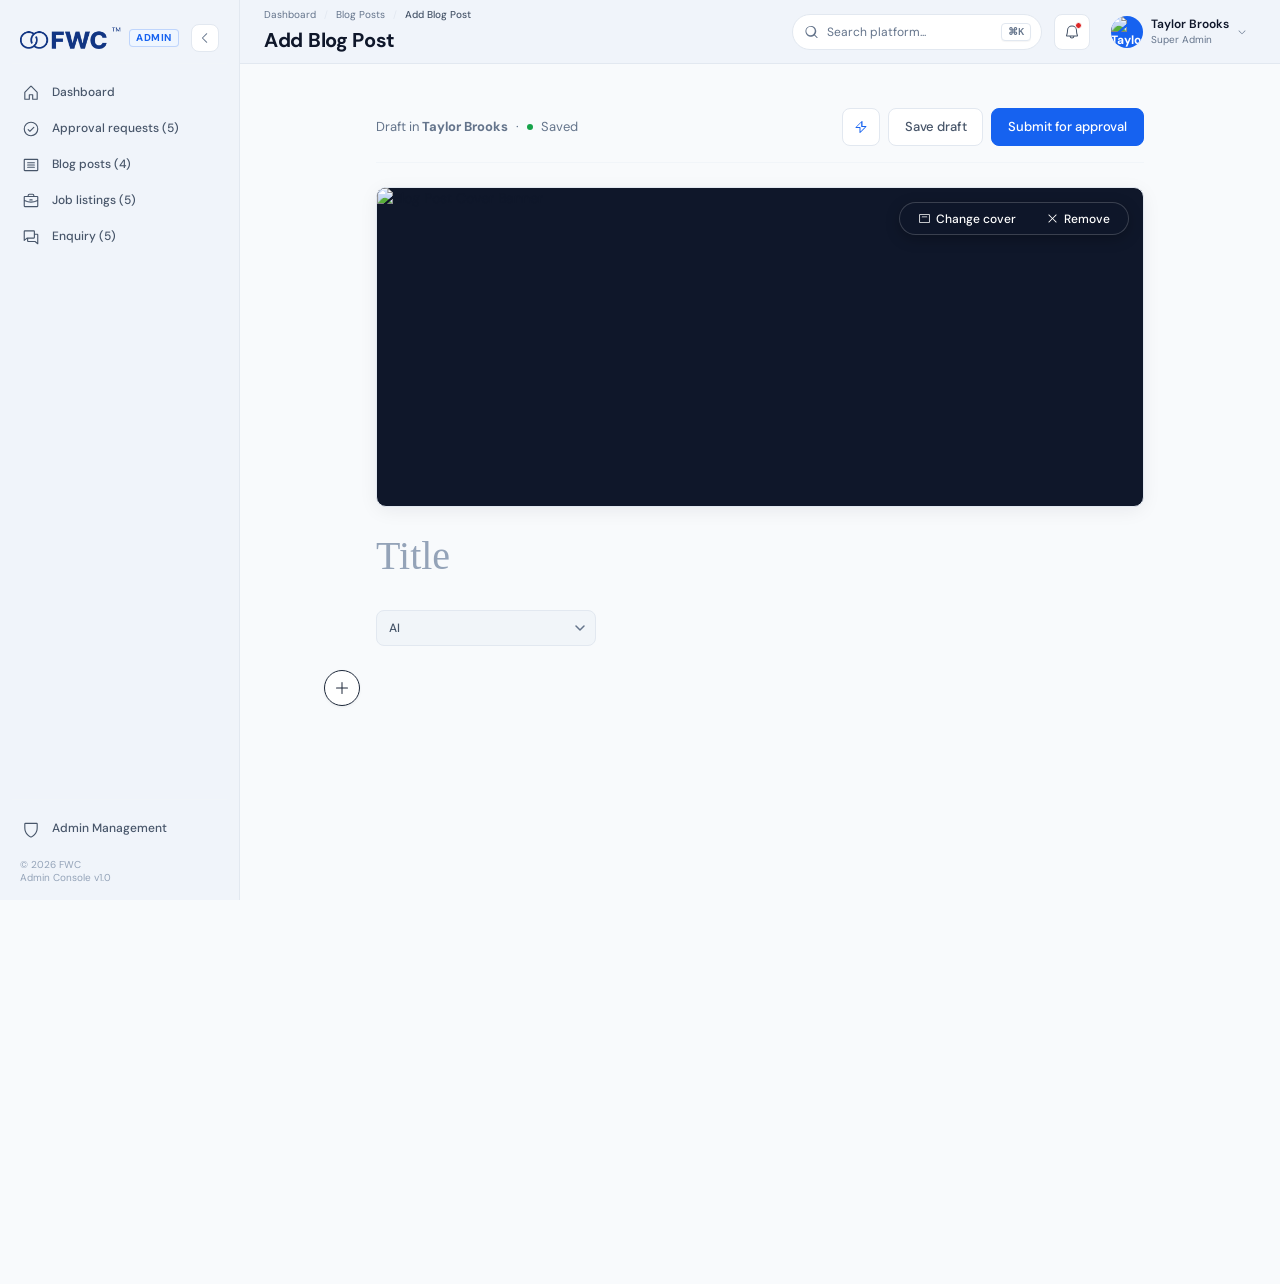
==== commit 2867dd41: "Super-admin update" ====
--- a/HTML/super-admin/add-blog-post.html
+++ b/HTML/super-admin/add-blog-post.html
@@ -203,11 +203,11 @@
           </button>
           <button class="btn btn-danger" id="review-reject-btn" type="button" style="color: var(--danger); border: 1px solid #FECACA; background: #FEF2F2;">
             <svg viewBox="0 0 256 256" fill="currentColor" width="14" height="14"><path d="M205.66,194.34a8,8,0,0,1-11.32,11.32L128,139.31,61.66,205.66a8,8,0,0,1-11.32-11.32L116.69,128,50.34,61.66A8,8,0,0,1,61.66,50.34L128,116.69l66.34-66.35a8,8,0,0,1,11.32,11.32L139.31,128Z"/></svg>
-            Reject submission
+            Reject
           </button>
           <button class="btn btn-success" id="review-approve-btn" type="button" style="background: #10B981; color: #FFFFFF; border: 1px solid #10B981; font-weight: 600;">
             <svg viewBox="0 0 256 256" fill="currentColor" width="15" height="15"><path d="M229.66,77.66l-128,128a8,8,0,0,1-11.32,0l-56-56a8,8,0,0,1,11.32-11.32L96,188.69,218.34,66.34a8,8,0,0,1,11.32,11.32Z"/></svg>
-            Approve & publish live
+            Approve
           </button>
         </div>
       </div>
@@ -226,16 +226,33 @@
 
       <!-- Banner / Cover Image Section -->
       <section class="story-cover-section" id="story-cover-section">
-        <div class="story-cover-empty" id="cover-empty-prompt">
-          <svg viewBox="0 0 256 256" fill="currentColor" width="16" height="16"><path d="M216,40H40A16,16,0,0,0,24,56V200a16,16,0,0,0,16,16H216a16,16,0,0,0,16-16V56A16,16,0,0,0,216,40Zm0,160H40V56H216V200ZM184,96a8,8,0,0,1-8,8H80a8,8,0,0,1,0-16h96A8,8,0,0,1,184,96Z"/></svg>
-          <span>Add a cover banner image</span>
-          <input type="file" id="cover-file-input" accept="image/*" style="display: none;">
-        </div>
-        <div class="story-cover-preview hidden" id="cover-preview-box">
-          <img id="cover-preview-img" src="" alt="Story Cover">
+        <input type="file" id="cover-file-input" accept="image/*" style="display: none;">
+
+        <!-- Active Cover Banner Preview Box (Preset Image Visible By Default) -->
+        <div class="story-cover-preview" id="cover-preview-box">
+          <img id="cover-preview-img" src="https://images.unsplash.com/photo-1581091226825-a6a2a5aee158?w=1200&auto=format&fit=crop&q=80" alt="Blog Post Cover Banner">
           <div class="story-cover-actions">
-            <button type="button" id="change-cover-btn">Change</button>
-            <button type="button" id="remove-cover-btn">Remove</button>
+            <button type="button" class="story-cover-action-btn" id="change-cover-btn" title="Change cover image">
+              <svg viewBox="0 0 256 256" fill="currentColor" width="13" height="13"><path d="M216,40H40A16,16,0,0,0,24,56V200a16,16,0,0,0,16,16H216a16,16,0,0,0,16-16V56A16,16,0,0,0,216,40Zm0,160H40V56H216V200ZM184,96a8,8,0,0,1-8,8H80a8,8,0,0,1,0-16h96A8,8,0,0,1,184,96Z"/></svg>
+              <span>Change cover</span>
+            </button>
+            <button type="button" class="story-cover-action-btn story-cover-action-danger" id="remove-cover-btn" title="Remove cover image">
+              <svg viewBox="0 0 256 256" fill="currentColor" width="13" height="13"><path d="M205.66,194.34a8,8,0,0,1-11.32,11.32L128,139.31,61.66,205.66a8,8,0,0,1-11.32-11.32L116.69,128,50.34,61.66A8,8,0,0,1,61.66,50.34L128,116.69l66.34-66.35a8,8,0,0,1,11.32,11.32L139.31,128Z"/></svg>
+              <span>Remove</span>
+            </button>
+          </div>
+        </div>
+
+        <!-- Empty State / Placeholder Banner Dropzone (Shown if removed) -->
+        <div class="story-cover-empty hidden" id="cover-empty-prompt" role="button" tabindex="0">
+          <div class="story-cover-empty-content">
+            <div class="story-cover-empty-icon">
+              <svg viewBox="0 0 256 256" fill="currentColor" width="20" height="20"><path d="M216,40H40A16,16,0,0,0,24,56V200a16,16,0,0,0,16,16H216a16,16,0,0,0,16-16V56A16,16,0,0,0,216,40Zm0,160H40V56H216V200ZM184,96a8,8,0,0,1-8,8H80a8,8,0,0,1,0-16h96A8,8,0,0,1,184,96Z"/></svg>
+            </div>
+            <div class="story-cover-empty-text">
+              <span class="story-cover-empty-title">Add a cover banner image</span>
+              <span class="story-cover-empty-subtext">Click to upload a banner image for this story (16:9 recommended)</span>
+            </div>
           </div>
         </div>
       </section>
--- a/CSS/global.css
+++ b/CSS/global.css
@@ -665,6 +665,38 @@
 .global-search-item-icon.icon-nav {
   background: #F1F5F9;
   color: #475569;
+}
+
+.global-search-item-icon.icon-recent {
+  background: #F1F5F9;
+  color: #64748B;
+}
+
+.global-search-recent-right {
+  display: inline-flex;
+  align-items: center;
+  gap: 6px;
+  flex-shrink: 0;
+}
+
+.global-search-remove-recent-btn {
+  display: inline-flex;
+  align-items: center;
+  justify-content: center;
+  width: 22px;
+  height: 22px;
+  border-radius: var(--radius-sm);
+  border: none;
+  background: transparent;
+  color: var(--ink-muted);
+  cursor: pointer;
+  padding: 0;
+  transition: all var(--duration-fast) var(--ease-smooth);
+}
+
+.global-search-remove-recent-btn:hover {
+  background: #FEE2E2;
+  color: #DC2626;
 }
 
 .global-search-item-details {
--- a/CSS/add-blog-post.css
+++ b/CSS/add-blog-post.css
@@ -138,35 +138,15 @@
   transition: all var(--duration-fast) var(--ease-smooth);
 }
 
-.story-cover-empty {
-  display: flex;
-  align-items: center;
-  gap: 8px;
-  padding: 8px 12px;
-  border-radius: var(--radius-md);
-  color: var(--editor-ink-muted);
-  font-size: var(--text-xs);
-  cursor: pointer;
-  width: fit-content;
-  border: 1px dashed var(--border-subtle);
-  background: var(--bg-surface);
-  transition: all var(--duration-fast) var(--ease-smooth);
-}
-
-.story-cover-empty:hover {
-  background: var(--brand-blue-light);
-  color: var(--brand-blue);
-  border-color: var(--brand-blue-border);
-}
-
 .story-cover-preview {
   position: relative;
   width: 100%;
   height: 320px;
   border-radius: var(--radius-lg);
   overflow: hidden;
-  background: #F1F5F9;
+  background: #0F172A;
   border: 1px solid var(--border-card);
+  box-shadow: 0 4px 20px -2px rgba(15, 23, 42, 0.08);
 }
 
 .story-cover-preview img {
@@ -174,35 +154,121 @@
   height: 100%;
   object-fit: cover;
   display: block;
+  transition: transform 0.35s ease;
+}
+
+.story-cover-preview:hover img {
+  transform: scale(1.012);
 }
 
 .story-cover-actions {
   position: absolute;
-  top: 12px;
-  right: 12px;
-  display: flex;
+  top: 14px;
+  right: 14px;
+  display: inline-flex;
   align-items: center;
   gap: 6px;
   background: rgba(15, 23, 42, 0.75);
-  backdrop-filter: blur(6px);
-  padding: 4px;
+  backdrop-filter: blur(8px);
+  -webkit-backdrop-filter: blur(8px);
+  padding: 4px 6px;
   border-radius: var(--radius-pill);
-}
-
-.story-cover-actions button {
+  border: 1px solid rgba(255, 255, 255, 0.18);
+  box-shadow: 0 4px 14px rgba(0, 0, 0, 0.25);
+  z-index: 5;
+}
+
+.story-cover-actions button,
+.story-cover-action-btn {
+  display: inline-flex;
+  align-items: center;
+  gap: 5px;
   background: transparent;
   border: none;
   color: #FFFFFF;
-  font-size: var(--text-2xs);
+  font-size: 12px;
   font-weight: var(--weight-medium);
-  padding: 4px 10px;
+  padding: 5px 12px;
   border-radius: var(--radius-pill);
   cursor: pointer;
-  transition: background var(--duration-fast) var(--ease-smooth);
-}
-
-.story-cover-actions button:hover {
-  background: rgba(255, 255, 255, 0.2);
+  transition: all var(--duration-fast) var(--ease-smooth);
+  line-height: 1;
+}
+
+.story-cover-actions button:hover,
+.story-cover-action-btn:hover {
+  background: rgba(255, 255, 255, 0.22);
+  color: #FFFFFF;
+}
+
+.story-cover-action-danger:hover {
+  background: rgba(239, 68, 68, 0.85) !important;
+  color: #FFFFFF !important;
+}
+
+.story-cover-empty {
+  display: flex;
+  align-items: center;
+  justify-content: center;
+  width: 100%;
+  height: 130px;
+  padding: var(--space-4);
+  border-radius: var(--radius-lg);
+  border: 1.5px dashed var(--border-subtle);
+  background: #F8FAFC;
+  cursor: pointer;
+  transition: all var(--duration-fast) var(--ease-smooth);
+}
+
+.story-cover-empty:hover {
+  background: #EFF6FF;
+  border-color: #3B82F6;
+}
+
+.story-cover-empty-content {
+  display: flex;
+  align-items: center;
+  gap: 14px;
+}
+
+.story-cover-empty-icon {
+  display: flex;
+  align-items: center;
+  justify-content: center;
+  width: 44px;
+  height: 44px;
+  border-radius: 50%;
+  background: #EEF2F6;
+  color: var(--ink-secondary);
+  transition: all var(--duration-fast) var(--ease-smooth);
+  flex-shrink: 0;
+}
+
+.story-cover-empty:hover .story-cover-empty-icon {
+  background: #DBEAFE;
+  color: #2563EB;
+}
+
+.story-cover-empty-text {
+  text-align: left;
+}
+
+.story-cover-empty-title {
+  display: block;
+  font-size: 13.5px;
+  font-weight: var(--weight-semibold);
+  color: var(--ink-primary);
+  margin-bottom: 2px;
+}
+
+.story-cover-empty:hover .story-cover-empty-title {
+  color: #1D4ED8;
+}
+
+.story-cover-empty-subtext {
+  display: block;
+  font-size: 11.5px;
+  color: var(--ink-muted);
 }
 
 /* -- Title Area -- */
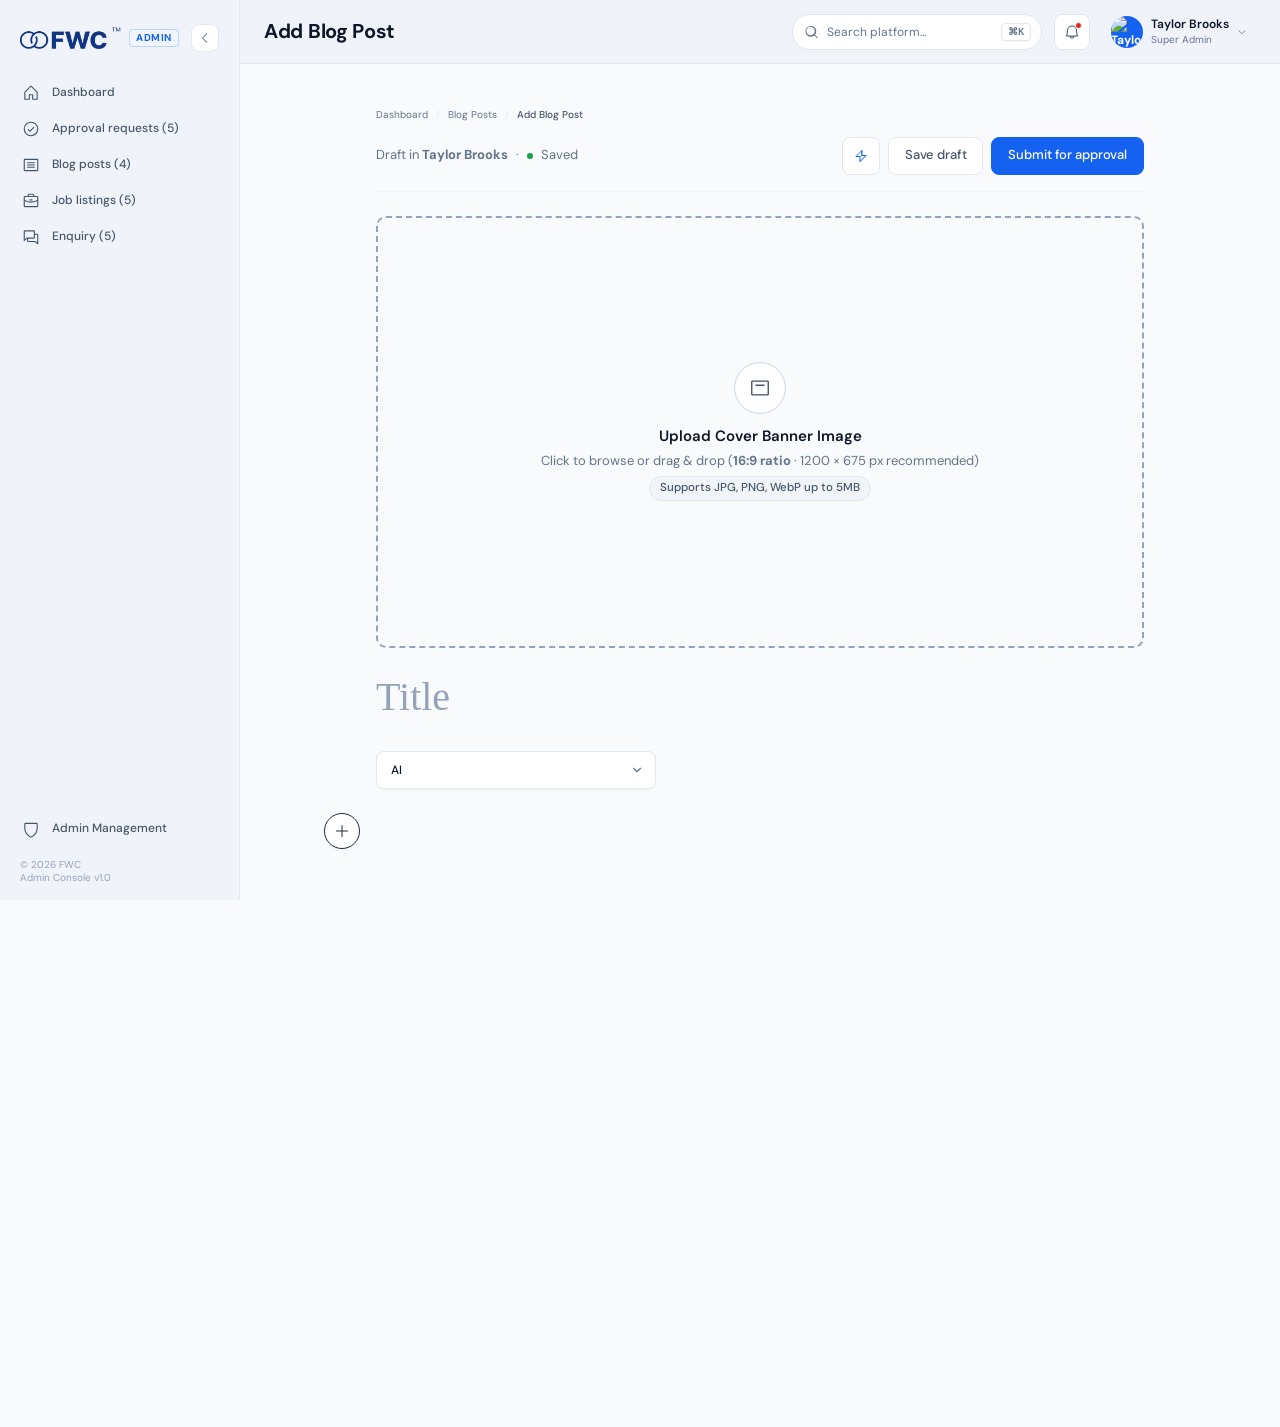
==== commit 006ae7ec: "Latest changes" ====
--- a/HTML/super-admin/add-blog-post.html
+++ b/HTML/super-admin/add-blog-post.html
@@ -11,16 +11,9 @@
 <a href="#main-content" class="skip-link">Skip to editor</a>
 
 <div class="dashboard-shell">
-  <!-- Top Dashboard Header with Breadcrumbs -->
+  <!-- Top Dashboard Header -->
   <header class="dashboard-header">
     <div class="header-title-wrap">
-      <nav class="breadcrumbs" aria-label="Breadcrumb">
-        <a href="index.html">Dashboard</a>
-        <span class="breadcrumbs-separator">/</span>
-        <a href="blog-posts.html" id="breadcrumb-parent">Blog Posts</a>
-        <span class="breadcrumbs-separator">/</span>
-        <span class="breadcrumbs-current" id="breadcrumb-current">Add Blog Post</span>
-      </nav>
       <h1 class="header-title" id="page-heading">Add Blog Post</h1>
     </div>
     <div class="header-actions">
@@ -170,6 +163,15 @@
   <!-- Main Content: Centered Story Canvas -->
   <main class="dashboard-main" id="main-content">
     <div class="story-wrapper" id="editor-canvas">
+      <!-- Story Breadcrumb Navigation (placed just above Draft in Taylor Brooks) -->
+      <nav class="breadcrumbs story-breadcrumbs" aria-label="Breadcrumb" style="margin-bottom: 14px;">
+        <a href="index.html">Dashboard</a>
+        <span class="breadcrumbs-separator">/</span>
+        <a href="blog-posts.html" id="breadcrumb-parent">Blog Posts</a>
+        <span class="breadcrumbs-separator">/</span>
+        <span class="breadcrumbs-current" id="breadcrumb-current">Add Blog Post</span>
+      </nav>
+
       <!-- Story Header Action Bar -->
       <div class="story-header-bar">
         <div class="story-status-tag" id="normal-status-bar">
@@ -228,9 +230,9 @@
       <section class="story-cover-section" id="story-cover-section">
         <input type="file" id="cover-file-input" accept="image/*" style="display: none;">
 
-        <!-- Active Cover Banner Preview Box (Preset Image Visible By Default) -->
-        <div class="story-cover-preview" id="cover-preview-box">
-          <img id="cover-preview-img" src="https://images.unsplash.com/photo-1581091226825-a6a2a5aee158?w=1200&auto=format&fit=crop&q=80" alt="Blog Post Cover Banner">
+        <!-- Active Cover Banner Preview Box (Shown when an image is uploaded) -->
+        <div class="story-cover-preview hidden" id="cover-preview-box">
+          <img id="cover-preview-img" src="" alt="Blog Post Cover Banner">
           <div class="story-cover-actions">
             <button type="button" class="story-cover-action-btn" id="change-cover-btn" title="Change cover image">
               <svg viewBox="0 0 256 256" fill="currentColor" width="13" height="13"><path d="M216,40H40A16,16,0,0,0,24,56V200a16,16,0,0,0,16,16H216a16,16,0,0,0,16-16V56A16,16,0,0,0,216,40Zm0,160H40V56H216V200ZM184,96a8,8,0,0,1-8,8H80a8,8,0,0,1,0-16h96A8,8,0,0,1,184,96Z"/></svg>
@@ -243,15 +245,16 @@
           </div>
         </div>
 
-        <!-- Empty State / Placeholder Banner Dropzone (Shown if removed) -->
-        <div class="story-cover-empty hidden" id="cover-empty-prompt" role="button" tabindex="0">
+        <!-- Empty State / Placeholder Banner Dropzone (Default View with 16:9 Specifications) -->
+        <div class="story-cover-empty" id="cover-empty-prompt" role="button" tabindex="0">
           <div class="story-cover-empty-content">
             <div class="story-cover-empty-icon">
-              <svg viewBox="0 0 256 256" fill="currentColor" width="20" height="20"><path d="M216,40H40A16,16,0,0,0,24,56V200a16,16,0,0,0,16,16H216a16,16,0,0,0,16-16V56A16,16,0,0,0,216,40Zm0,160H40V56H216V200ZM184,96a8,8,0,0,1-8,8H80a8,8,0,0,1,0-16h96A8,8,0,0,1,184,96Z"/></svg>
+              <svg viewBox="0 0 256 256" fill="currentColor" width="22" height="22"><path d="M216,40H40A16,16,0,0,0,24,56V200a16,16,0,0,0,16,16H216a16,16,0,0,0,16-16V56A16,16,0,0,0,216,40Zm0,160H40V56H216V200ZM184,96a8,8,0,0,1-8,8H80a8,8,0,0,1,0-16h96A8,8,0,0,1,184,96Z"/></svg>
             </div>
             <div class="story-cover-empty-text">
-              <span class="story-cover-empty-title">Add a cover banner image</span>
-              <span class="story-cover-empty-subtext">Click to upload a banner image for this story (16:9 recommended)</span>
+              <span class="story-cover-empty-title">Upload Cover Banner Image</span>
+              <span class="story-cover-empty-subtext">Click to browse or drag & drop (<strong>16:9 ratio</strong> · 1200 × 675 px recommended)</span>
+              <span class="story-cover-empty-meta">Supports JPG, PNG, WebP up to 5MB</span>
             </div>
           </div>
         </div>
@@ -260,16 +263,27 @@
       <!-- Story Title -->
       <textarea class="story-title-input" id="story-title-input" placeholder="Title" rows="1" spellcheck="true" autofocus></textarea>
 
-      <!-- Category Selection Dropdown (Square Rounded) -->
-      <div class="story-category-select-wrap">
-        <select class="form-select story-category-select" id="story-category-select" aria-label="Select category">
-          <option value="AI" selected>AI</option>
-          <option value="Manufacturing">Manufacturing</option>
-          <option value="AI & Tech Staffing">AI & Tech Staffing</option>
-          <option value="Engineering & Technology">Engineering & Technology</option>
-          <option value="Governance & Compliance">Governance & Compliance</option>
-          <option value="Cloud & Infrastructure">Cloud & Infrastructure</option>
-        </select>
+      <!-- Category Selection & Creatable Tag Input (Square Rounded) -->
+      <div class="story-category-select-wrap" id="story-category-wrap">
+        <div class="story-category-input-box" id="story-category-input-box">
+          <input 
+            type="text" 
+            class="story-category-select" 
+            id="story-category-select" 
+            placeholder="Select or type category..." 
+            value="AI" 
+            autocomplete="off"
+            aria-label="Story category tag"
+            aria-haspopup="listbox"
+            aria-expanded="false"
+          >
+          <button type="button" class="story-category-toggle-btn" id="story-category-toggle-btn" aria-label="Toggle category list" tabindex="-1">
+            <svg class="story-category-chevron" viewBox="0 0 24 24" width="14" height="14" fill="none" stroke="currentColor" stroke-width="2" stroke-linecap="round" stroke-linejoin="round" aria-hidden="true"><polyline points="6 9 12 15 18 9"/></svg>
+          </button>
+        </div>
+        <div class="story-category-dropdown" id="story-category-dropdown" role="listbox">
+          <div class="story-category-list" id="story-category-options"></div>
+        </div>
       </div>
 
       <!-- Content Editable Body with Medium-style Floating Inserter -->
--- a/CSS/add-blog-post.css
+++ b/CSS/add-blog-post.css
@@ -21,6 +21,14 @@
   position: relative;
 }
 
+.story-breadcrumbs {
+  display: flex;
+  align-items: center;
+  gap: var(--space-2);
+  margin-bottom: var(--space-3);
+  font-size: var(--text-2xs);
+}
+
 .story-header-bar {
   display: flex;
   align-items: center;
@@ -141,7 +149,7 @@
 .story-cover-preview {
   position: relative;
   width: 100%;
-  height: 320px;
+  aspect-ratio: 16 / 9;
   border-radius: var(--radius-lg);
   overflow: hidden;
   background: #0F172A;
@@ -211,10 +219,10 @@
   align-items: center;
   justify-content: center;
   width: 100%;
-  height: 130px;
-  padding: var(--space-4);
+  aspect-ratio: 16 / 9;
+  padding: var(--space-6);
   border-radius: var(--radius-lg);
-  border: 1.5px dashed var(--border-subtle);
+  border: 2px dashed #94A3B8; /* Clearly visible border stroke */
   background: #F8FAFC;
   cursor: pointer;
   transition: all var(--duration-fast) var(--ease-smooth);
@@ -222,23 +230,27 @@
 
 .story-cover-empty:hover {
   background: #EFF6FF;
-  border-color: #3B82F6;
+  border-color: #2563EB;
 }
 
 .story-cover-empty-content {
   display: flex;
-  align-items: center;
-  gap: 14px;
+  flex-direction: column;
+  align-items: center;
+  justify-content: center;
+  gap: 12px;
+  text-align: center;
 }
 
 .story-cover-empty-icon {
   display: flex;
   align-items: center;
   justify-content: center;
-  width: 44px;
-  height: 44px;
+  width: 52px;
+  height: 52px;
   border-radius: 50%;
-  background: #EEF2F6;
+  background: #FFFFFF;
+  border: 1.5px solid #CBD5E1;
   color: var(--ink-secondary);
   transition: all var(--duration-fast) var(--ease-smooth);
   flex-shrink: 0;
@@ -247,18 +259,19 @@
 .story-cover-empty:hover .story-cover-empty-icon {
   background: #DBEAFE;
   color: #2563EB;
+  border-color: #93C5FD;
 }
 
 .story-cover-empty-text {
-  text-align: left;
+  text-align: center;
 }
 
 .story-cover-empty-title {
   display: block;
-  font-size: 13.5px;
+  font-size: 15px;
   font-weight: var(--weight-semibold);
   color: var(--ink-primary);
-  margin-bottom: 2px;
+  margin-bottom: 4px;
 }
 
 .story-cover-empty:hover .story-cover-empty-title {
@@ -267,8 +280,20 @@
 
 .story-cover-empty-subtext {
   display: block;
+  font-size: 13px;
+  color: var(--ink-muted);
+}
+
+.story-cover-empty-meta {
+  display: inline-block;
   font-size: 11.5px;
-  color: var(--ink-muted);
+  color: var(--ink-secondary);
+  margin-top: 6px;
+  background: #F1F5F9;
+  padding: 3px 10px;
+  border-radius: var(--radius-pill);
+  border: 1px solid #E2E8F0;
+  font-weight: 500;
 }
 
 /* -- Title Area -- */
@@ -644,41 +669,175 @@
 }
 
 /* --------------------------------------------------------------------------
-   08. Story Category Selection Dropdown (Square Rounded)
+   08. Story Category Selection & Creatable Tag Input (Square Rounded)
    -------------------------------------------------------------------------- */
 .story-category-select-wrap {
   display: inline-flex;
+  flex-direction: column;
   margin-top: 4px;
   margin-bottom: var(--space-6);
   position: relative;
+  width: 280px;
+  max-width: 100%;
+}
+
+.story-category-input-box {
+  position: relative;
+  width: 100%;
+  display: flex;
+  align-items: center;
 }
 
 .story-category-select {
-  height: 36px;
-  min-width: 220px;
-  padding: 0 34px 0 12px;
+  width: 100%;
+  height: 38px;
+  padding: 0 36px 0 14px;
   font-size: var(--text-xs);
   font-weight: var(--weight-medium);
-  color: var(--ink-secondary);
-  background-color: var(--bg-hover);
+  color: var(--ink-primary);
+  background-color: #FFFFFF;
   border: 1px solid var(--border-card);
   border-radius: var(--radius-md); /* square rounded */
-  cursor: pointer;
   transition: all var(--duration-fast) var(--ease-smooth);
   font-family: inherit;
   outline: none;
+  box-shadow: 0 1px 2px rgba(0, 0, 0, 0.04);
+  cursor: text;
 }
 
 .story-category-select:hover {
   background-color: var(--bg-card);
   border-color: #94A3B8;
+}
+
+.story-category-select:focus,
+.story-category-select-wrap.is-active .story-category-select {
+  background-color: #FFFFFF;
+  border-color: var(--brand-blue);
   color: var(--ink-primary);
-}
-
-.story-category-select:focus {
-  background-color: var(--bg-card);
-  border-color: var(--brand-blue);
+  box-shadow: 0 0 0 3px rgba(37, 99, 235, 0.12);
+}
+
+.story-category-toggle-btn {
+  position: absolute;
+  right: 4px;
+  top: 50%;
+  transform: translateY(-50%);
+  width: 30px;
+  height: 30px;
+  display: flex;
+  align-items: center;
+  justify-content: center;
+  background: transparent;
+  border: none;
+  cursor: pointer;
+  color: var(--ink-muted);
+  border-radius: var(--radius-sm);
+  transition: color var(--duration-fast), transform var(--duration-fast);
+  padding: 0;
+}
+
+.story-category-toggle-btn:hover {
+  color: var(--ink-primary);
+  background: rgba(0, 0, 0, 0.04);
+}
+
+.story-category-chevron {
+  transition: transform var(--duration-fast) ease;
+}
+
+.story-category-select-wrap.is-open .story-category-chevron {
+  transform: rotate(180deg);
+}
+
+/* Dropdown Menu Box */
+.story-category-dropdown {
+  position: absolute;
+  top: calc(100% + 4px);
+  left: 0;
+  width: 100%;
+  min-width: 280px;
+  background: #FFFFFF;
+  border: 1px solid var(--border-card);
+  border-radius: var(--radius-md);
+  box-shadow: 0 10px 25px -3px rgba(15, 23, 42, 0.12), 0 4px 6px -2px rgba(15, 23, 42, 0.05);
+  z-index: 100;
+  display: none;
+  padding: 4px;
+}
+
+.story-category-dropdown.is-open {
+  display: block;
+}
+
+.story-category-list {
+  max-height: 240px;
+  overflow-y: auto;
+  display: flex;
+  flex-direction: column;
+  gap: 2px;
+}
+
+.story-category-option {
+  padding: 8px 12px;
+  font-size: var(--text-xs);
+  color: var(--ink-primary);
+  border-radius: var(--radius-sm);
+  cursor: pointer;
+  display: flex;
+  align-items: center;
+  justify-content: space-between;
+  transition: background var(--duration-fast) ease, color var(--duration-fast) ease;
+  font-weight: var(--weight-medium);
+  user-select: none;
+}
+
+.story-category-option:hover,
+.story-category-option.is-focused {
+  background: #F1F5F9;
   color: var(--brand-blue);
-  box-shadow: 0 0 0 3px rgba(37, 99, 235, 0.12);
-}
-
+}
+
+.story-category-option.is-selected {
+  background: #EFF6FF;
+  color: #2563EB;
+  font-weight: var(--weight-semibold);
+}
+
+.story-category-option .option-check {
+  display: none;
+  color: #2563EB;
+}
+
+.story-category-option.is-selected .option-check {
+  display: inline-flex;
+}
+
+.story-category-create-option {
+  padding: 8px 12px;
+  font-size: var(--text-xs);
+  color: var(--brand-blue);
+  border-radius: var(--radius-sm);
+  cursor: pointer;
+  display: flex;
+  align-items: center;
+  gap: 6px;
+  font-weight: var(--weight-semibold);
+  background: #F8FAFC;
+  border-top: 1px dashed #E2E8F0;
+  margin-top: 4px;
+  user-select: none;
+}
+
+.story-category-create-option:hover {
+  background: #EFF6FF;
+  color: #1D4ED8;
+}
+
+.story-category-empty-msg {
+  padding: 10px 12px;
+  font-size: 12px;
+  color: var(--ink-muted);
+  text-align: center;
+}
+
